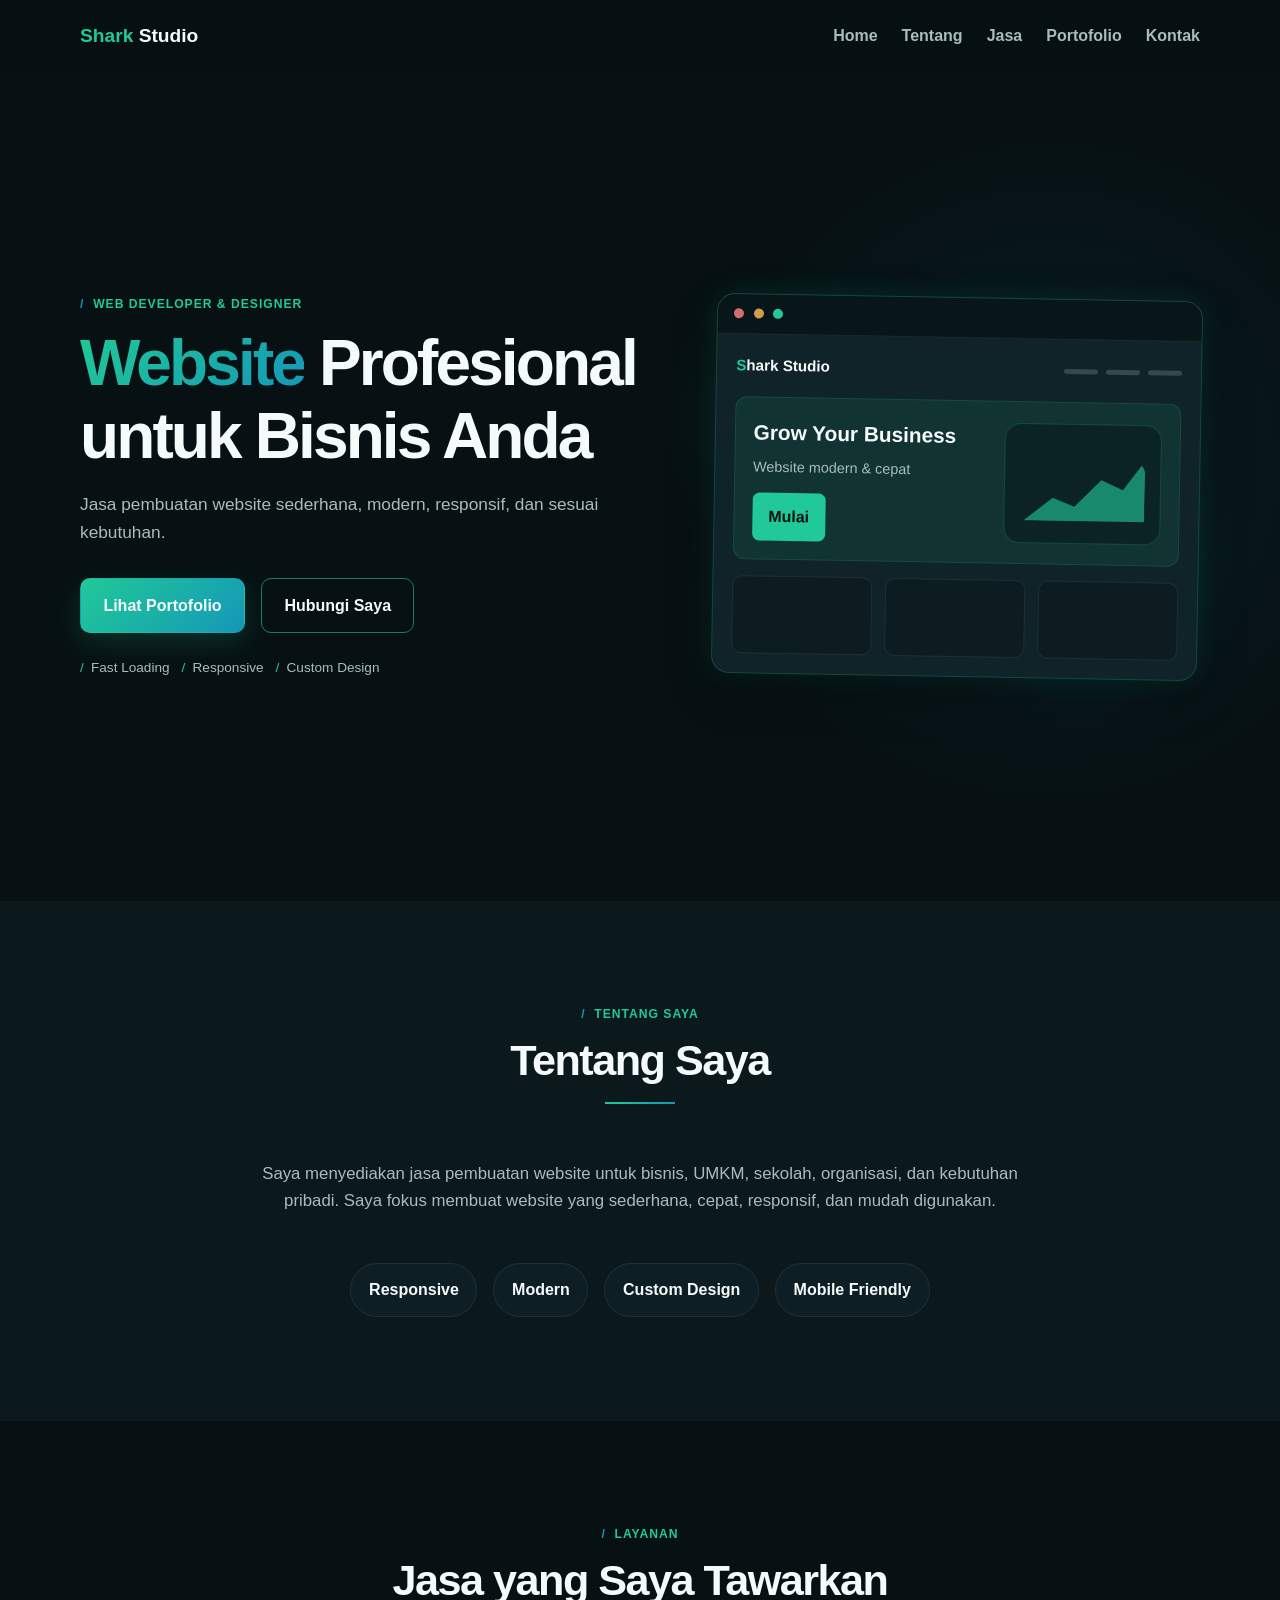
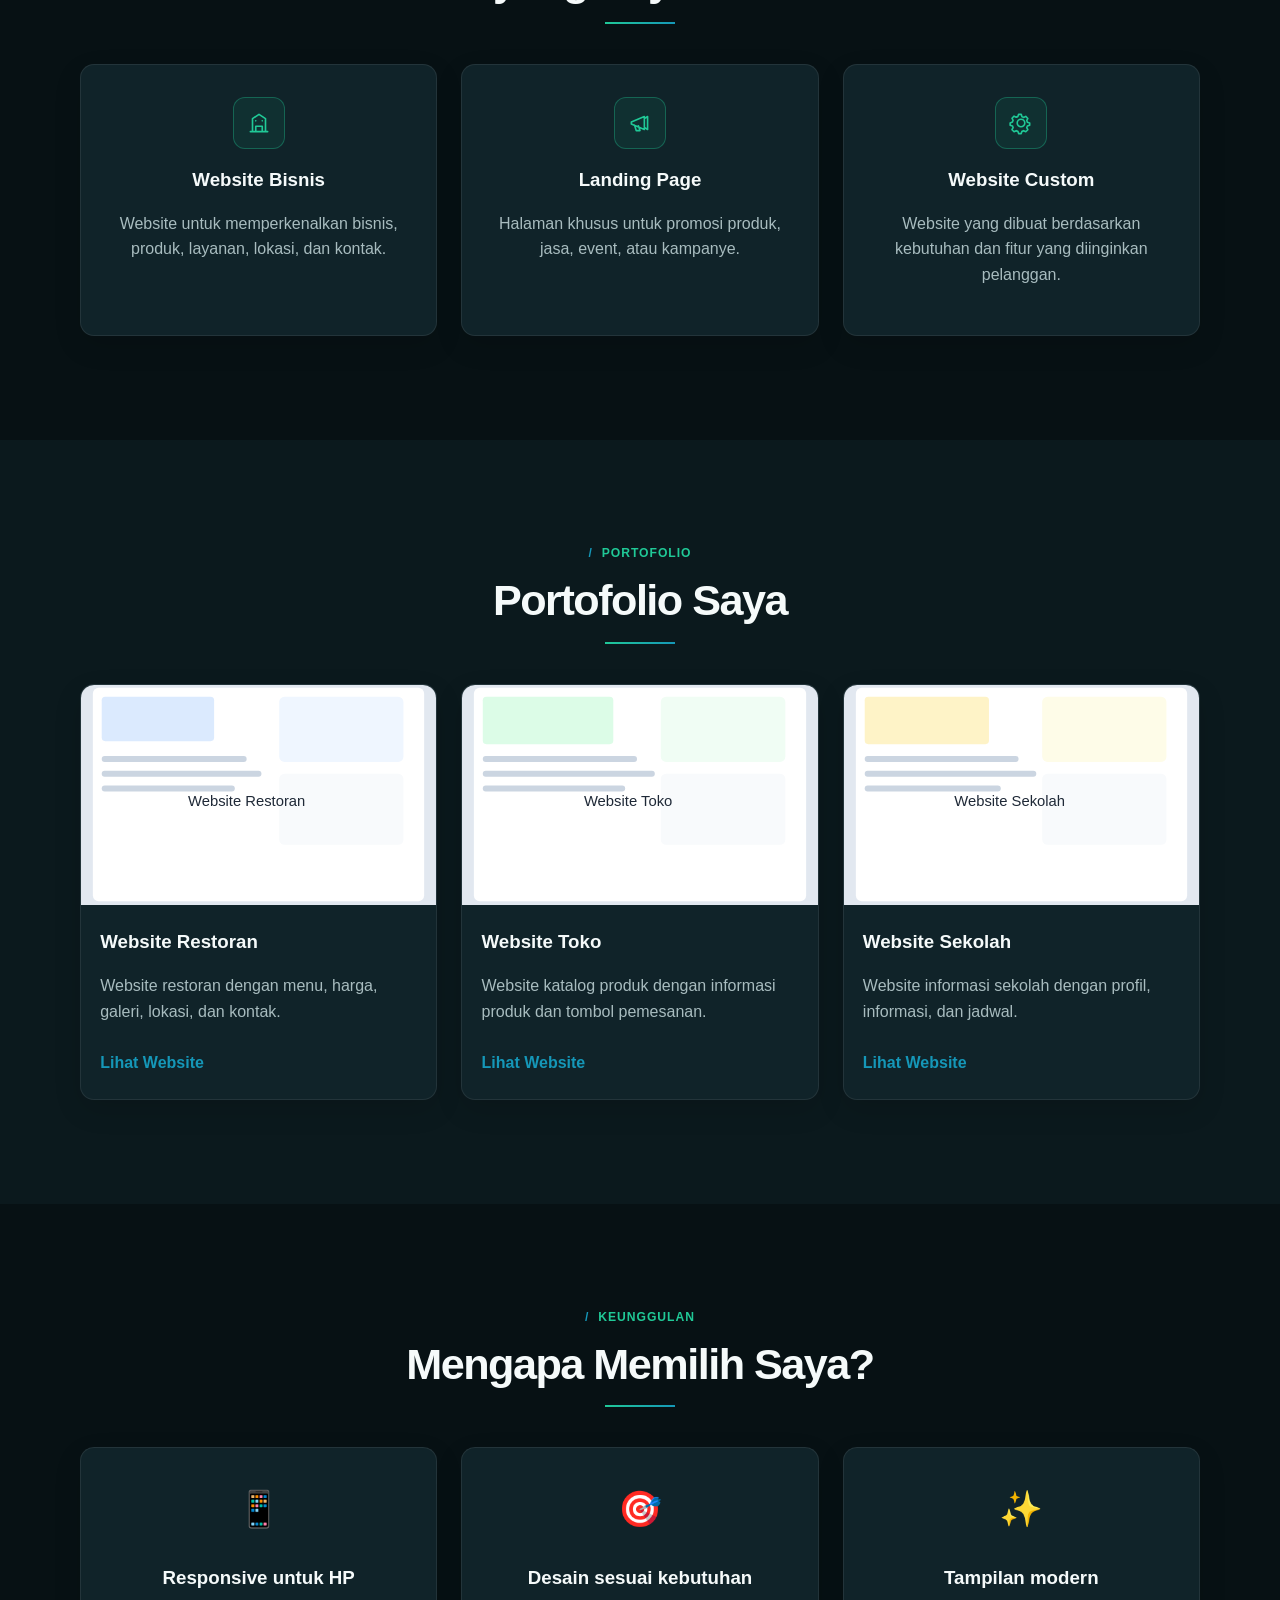
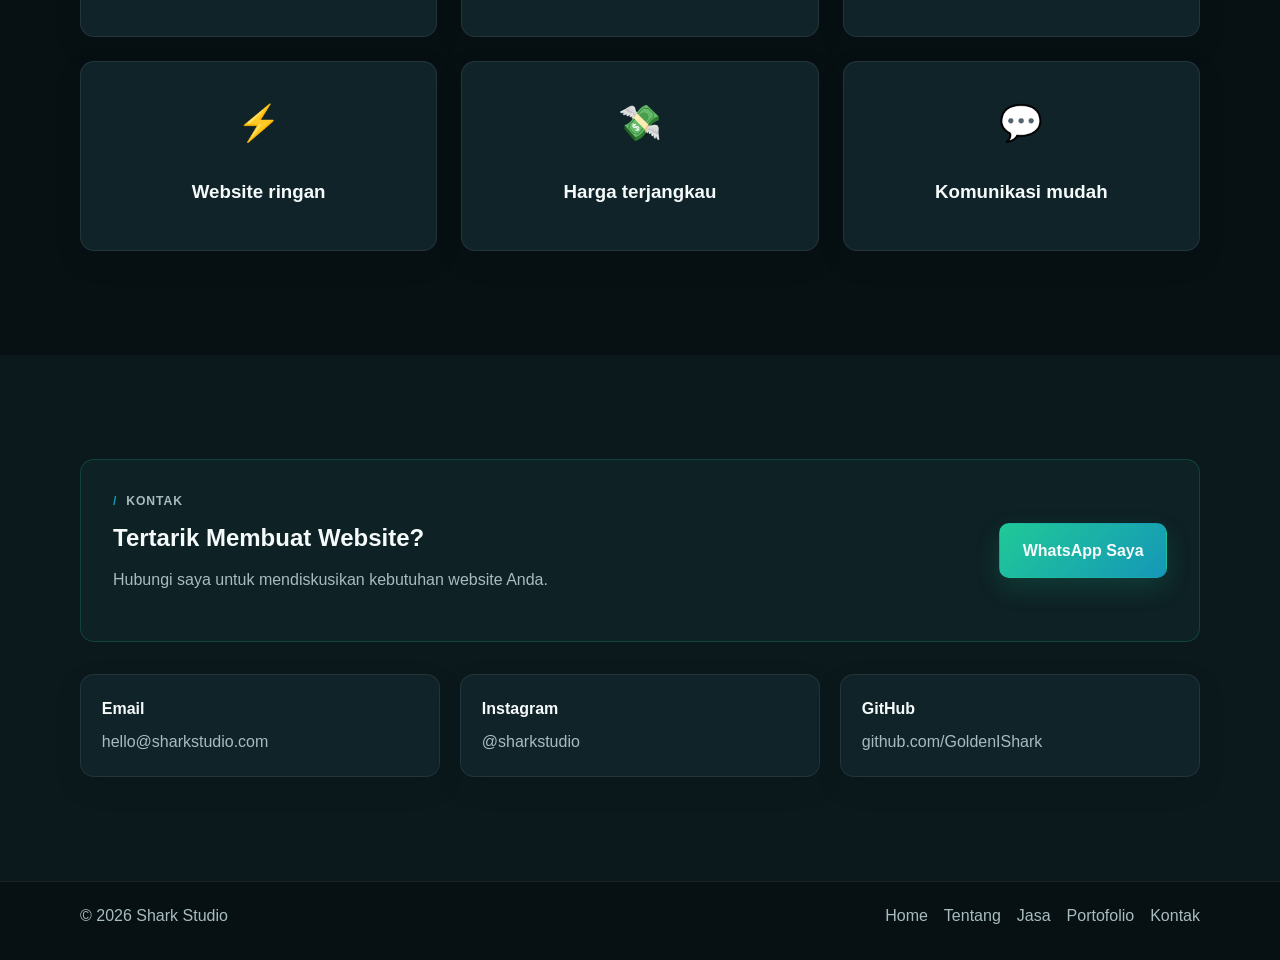
==== index.html @ 3aa35654 "001" ====
<!DOCTYPE html>
<html lang="id">
  <head>
    <meta charset="UTF-8" />
    <meta name="viewport" content="width=device-width, initial-scale=1.0" />
    <meta
      name="description"
      content="Shark Studio menyediakan jasa pembuatan website profesional untuk UMKM, bisnis, sekolah, organisasi, dan kebutuhan pribadi."
    />
    <title>Shark Studio</title>
    <link rel="stylesheet" href="style.css" />
  </head>
  <body>
    <header class="site-header">
      <div class="container header-inner">
        <a href="#home" class="logo"><span>Shark</span> Studio</a>

        <button class="menu-toggle" aria-label="Buka menu" aria-expanded="false">
          <span></span>
          <span></span>
          <span></span>
        </button>

        <nav class="main-nav" aria-label="Navigasi utama">
          <ul>
            <li><a href="#home">Home</a></li>
            <li><a href="#about">Tentang</a></li>
            <li><a href="#services">Jasa</a></li>
            <li><a href="#portfolio">Portofolio</a></li>
            <li><a href="#contact">Kontak</a></li>
          </ul>
        </nav>
      </div>
    </header>

    <main>
      <section id="home" class="hero section">
        <div class="container hero-grid">
          <div class="hero-copy reveal">
            <p class="eyebrow">Web Developer & Designer</p>
            <h1><span class="accent-text">Website</span> Profesional untuk Bisnis Anda</h1>
            <p class="lead">
              Jasa pembuatan website sederhana, modern, responsif, dan sesuai kebutuhan.
            </p>
            <div class="hero-actions">
              <a href="#portfolio" class="btn btn-primary">Lihat Portofolio</a>
              <a href="#contact" class="btn btn-secondary">Hubungi Saya</a>
            </div>
            <ul class="mini-list">
              <li>Fast Loading</li>
              <li>Responsive</li>
              <li>Custom Design</li>
            </ul>
          </div>

          <div class="hero-visual reveal" aria-label="Mockup website">
            <div class="browser-window">
              <div class="browser-bar">
                <span></span>
                <span></span>
                <span></span>
              </div>
              <div class="browser-content">
                <div class="mockup-header">
                  <div class="mockup-brand">Shark Studio</div>
                  <div class="mockup-nav">
                    <span></span>
                    <span></span>
                    <span></span>
                  </div>
                </div>
                <div class="mockup-hero">
                  <div>
                    <h3>Grow Your Business</h3>
                    <p>Website modern & cepat</p>
                    <button>Mulai</button>
                  </div>
                  <div class="mockup-chart"></div>
                </div>
                <div class="mockup-cards">
                  <div></div>
                  <div></div>
                  <div></div>
                </div>
              </div>
            </div>
          </div>
        </div>
      </section>

      <section id="about" class="section about">
        <div class="container">
          <div class="section-heading reveal">
            <p class="eyebrow">Tentang Saya</p>
            <h2>Tentang Saya</h2>
          </div>

          <div class="about-content">
            <div class="about-text reveal">
              <p>
                Saya menyediakan jasa pembuatan website untuk bisnis, UMKM, sekolah,
                organisasi, dan kebutuhan pribadi. Saya fokus membuat website yang sederhana,
                cepat, responsif, dan mudah digunakan.
              </p>
            </div>

            <div class="about-features reveal">
              <div class="feature-pill">Responsive</div>
              <div class="feature-pill">Modern</div>
              <div class="feature-pill">Custom Design</div>
              <div class="feature-pill">Mobile Friendly</div>
            </div>
          </div>
        </div>
      </section>

      <section id="services" class="section services">
        <div class="container">
          <div class="section-heading reveal">
            <p class="eyebrow">Layanan</p>
            <h2>Jasa yang Saya Tawarkan</h2>
          </div>

          <div class="card-grid">
            <article class="service-card reveal">
              <div class="icon" aria-hidden="true"><svg viewBox="0 0 24 24" role="img"><path d="M4 20h16M6 20V8l6-4 6 4v12M9 20v-5h6v5M9 10h.01M15 10h.01" /></svg></div>
              <h3>Website Bisnis</h3>
              <p>
                Website untuk memperkenalkan bisnis, produk, layanan, lokasi, dan kontak.
              </p>
            </article>

            <article class="service-card reveal">
              <div class="icon" aria-hidden="true"><svg viewBox="0 0 24 24" role="img"><path d="m4 13 12 5V6L4 11v2Zm12 3 3 2V6l-3 2M7 14l1.5 5H12l-1.5-4.38" /></svg></div>
              <h3>Landing Page</h3>
              <p>
                Halaman khusus untuk promosi produk, jasa, event, atau kampanye.
              </p>
            </article>

            <article class="service-card reveal">
              <div class="icon" aria-hidden="true"><svg viewBox="0 0 24 24" role="img"><path d="M12 8.5A3.5 3.5 0 1 0 12 15.5 3.5 3.5 0 0 0 12 8.5Zm8 3.5-2.1-.7a6.2 6.2 0 0 0-.6-1.5l1-2-1.9-1.9-2 1a6.2 6.2 0 0 0-1.5-.6L12.2 4h-2.4l-.7 2.1a6.2 6.2 0 0 0-1.5.6l-2-1-1.9 1.9 1 2a6.2 6.2 0 0 0-.6 1.5L2 12v2l2.1.7c.2.5.4 1 .6 1.5l-1 2 1.9 1.9 2-1c.5.3 1 .5 1.5.6l.7 2.1h2.4l.7-2.1c.5-.1 1-.3 1.5-.6l2 1 1.9-1.9-1-2c.3-.5.5-1 .6-1.5L20 14v-2Z" /></svg></div>
              <h3>Website Custom</h3>
              <p>
                Website yang dibuat berdasarkan kebutuhan dan fitur yang diinginkan pelanggan.
              </p>
            </article>
          </div>
        </div>
      </section>

      <section id="portfolio" class="section portfolio">
        <div class="container">
          <div class="section-heading reveal">
            <p class="eyebrow">Portofolio</p>
            <h2>Portofolio Saya</h2>
          </div>

          <div class="portfolio-grid">
            <article class="portfolio-card reveal">
              <div class="portfolio-image">
                <img
                  src="images/portfolio1.jpg"
                  alt="Website Restoran"
                  onerror="this.onerror=null;this.src='data:image/svg+xml;charset=UTF-8,%3Csvg xmlns=%22http://www.w3.org/2000/svg%22 width=%221200%22 height=%22800%22 viewBox=%220 0 1200 800%22%3E%3Crect width=%221200%22 height=%22800%22 fill=%22%23e2e8f0%22/%3E%3Crect x=%2240%22 y=%2240%22 width=%221120%22 height=%22720%22 rx=%2220%22 fill=%22%23ffffff%22/%3E%3Crect x=%2270%22 y=%2270%22 width=%22380%22 height=%22150%22 rx=%2212%22 fill=%22%23dbeafe%22/%3E%3Crect x=%2270%22 y=%22270%22 width=%22490%22 height=%2220%22 rx=%2210%22 fill=%22%23cbd5e1%22/%3E%3Crect x=%2270%22 y=%22320%22 width=%22540%22 height=%2220%22 rx=%2210%22 fill=%22%23cbd5e1%22/%3E%3Crect x=%2270%22 y=%22370%22 width=%22450%22 height=%2220%22 rx=%2210%22 fill=%22%23cbd5e1%22/%3E%3Crect x=%22670%22 y=%2270%22 width=%22420%22 height=%22220%22 rx=%2218%22 fill=%22%23eff6ff%22/%3E%3Crect x=%22670%22 y=%22330%22 width=%22420%22 height=%22240%22 rx=%2218%22 fill=%22%23f8fafc%22/%3E%3Ctext x=%22560%22 y=%22440%22 text-anchor=%22middle%22 font-size=%2250%22 font-family=%22Arial, sans-serif%22 fill=%22%231f2937%22%3EWebsite Restoran%3C/text%3E%3C/svg%3E';"
                />
              </div>
              <div class="portfolio-body">
                <h3>Website Restoran</h3>
                <p>Website restoran dengan menu, harga, galeri, lokasi, dan kontak.</p>
                <a href="#" class="text-link">Lihat Website</a>
              </div>
            </article>

            <article class="portfolio-card reveal">
              <div class="portfolio-image">
                <img
                  src="images/portfolio2.jpg"
                  alt="Website Toko"
                  onerror="this.onerror=null;this.src='data:image/svg+xml;charset=UTF-8,%3Csvg xmlns=%22http://www.w3.org/2000/svg%22 width=%221200%22 height=%22800%22 viewBox=%220 0 1200 800%22%3E%3Crect width=%221200%22 height=%22800%22 fill=%22%23e2e8f0%22/%3E%3Crect x=%2240%22 y=%2240%22 width=%221120%22 height=%22720%22 rx=%2220%22 fill=%22%23ffffff%22/%3E%3Crect x=%2270%22 y=%2270%22 width=%22440%22 height=%22160%22 rx=%2212%22 fill=%22%23dcfce7%22/%3E%3Crect x=%2270%22 y=%22270%22 width=%22520%22 height=%2220%22 rx=%2210%22 fill=%22%23cbd5e1%22/%3E%3Crect x=%2270%22 y=%22320%22 width=%22580%22 height=%2220%22 rx=%2210%22 fill=%22%23cbd5e1%22/%3E%3Crect x=%2270%22 y=%22370%22 width=%22480%22 height=%2220%22 rx=%2210%22 fill=%22%23cbd5e1%22/%3E%3Crect x=%22670%22 y=%2270%22 width=%22420%22 height=%22220%22 rx=%2218%22 fill=%22%23f0fdf4%22/%3E%3Crect x=%22670%22 y=%22330%22 width=%22420%22 height=%22240%22 rx=%2218%22 fill=%22%23f8fafc%22/%3E%3Ctext x=%22560%22 y=%22440%22 text-anchor=%22middle%22 font-size=%2250%22 font-family=%22Arial, sans-serif%22 fill=%22%231f2937%22%3EWebsite Toko%3C/text%3E%3C/svg%3E';"
                />
              </div>
              <div class="portfolio-body">
                <h3>Website Toko</h3>
                <p>Website katalog produk dengan informasi produk dan tombol pemesanan.</p>
                <a href="#" class="text-link">Lihat Website</a>
              </div>
            </article>

            <article class="portfolio-card reveal">
              <div class="portfolio-image">
                <img
                  src="images/portfolio3.jpg"
                  alt="Website Sekolah"
                  onerror="this.onerror=null;this.src='data:image/svg+xml;charset=UTF-8,%3Csvg xmlns=%22http://www.w3.org/2000/svg%22 width=%221200%22 height=%22800%22 viewBox=%220 0 1200 800%22%3E%3Crect width=%221200%22 height=%22800%22 fill=%22%23e2e8f0%22/%3E%3Crect x=%2240%22 y=%2240%22 width=%221120%22 height=%22720%22 rx=%2220%22 fill=%22%23ffffff%22/%3E%3Crect x=%2270%22 y=%2270%22 width=%22420%22 height=%22160%22 rx=%2212%22 fill=%22%23fef3c7%22/%3E%3Crect x=%2270%22 y=%22270%22 width=%22520%22 height=%2220%22 rx=%2210%22 fill=%22%23cbd5e1%22/%3E%3Crect x=%2270%22 y=%22320%22 width=%22580%22 height=%2220%22 rx=%2210%22 fill=%22%23cbd5e1%22/%3E%3Crect x=%2270%22 y=%22370%22 width=%22460%22 height=%2220%22 rx=%2210%22 fill=%22%23cbd5e1%22/%3E%3Crect x=%22670%22 y=%2270%22 width=%22420%22 height=%22220%22 rx=%2218%22 fill=%22%23fefce8%22/%3E%3Crect x=%22670%22 y=%22330%22 width=%22420%22 height=%22240%22 rx=%2218%22 fill=%22%23f8fafc%22/%3E%3Ctext x=%22560%22 y=%22440%22 text-anchor=%22middle%22 font-size=%2250%22 font-family=%22Arial, sans-serif%22 fill=%22%231f2937%22%3EWebsite Sekolah%3C/text%3E%3C/svg%3E';"
                />
              </div>
              <div class="portfolio-body">
                <h3>Website Sekolah</h3>
                <p>Website informasi sekolah dengan profil, informasi, dan jadwal.</p>
                <a href="#" class="text-link">Lihat Website</a>
              </div>
            </article>
          </div>
        </div>
      </section>

      <section class="section features">
        <div class="container">
          <div class="section-heading reveal">
            <p class="eyebrow">Keunggulan</p>
            <h2>Mengapa Memilih Saya?</h2>
          </div>

          <div class="feature-grid">
            <div class="feature-item reveal"><span>📱</span><h3>Responsive untuk HP</h3></div>
            <div class="feature-item reveal"><span>🎯</span><h3>Desain sesuai kebutuhan</h3></div>
            <div class="feature-item reveal"><span>✨</span><h3>Tampilan modern</h3></div>
            <div class="feature-item reveal"><span>⚡</span><h3>Website ringan</h3></div>
            <div class="feature-item reveal"><span>💸</span><h3>Harga terjangkau</h3></div>
            <div class="feature-item reveal"><span>💬</span><h3>Komunikasi mudah</h3></div>
          </div>
        </div>
      </section>

      <section id="contact" class="section contact">
        <div class="container contact-box reveal">
          <div>
            <p class="eyebrow">Kontak</p>
            <h2>Tertarik Membuat Website?</h2>
            <p>Hubungi saya untuk mendiskusikan kebutuhan website Anda.</p>
          </div>
          <a href="https://wa.me/628xxxxxxxxxx" class="btn btn-primary" target="_blank" rel="noreferrer">WhatsApp Saya</a>
        </div>

        <div class="container contact-info reveal">
          <div class="info-item">
            <strong>Email</strong>
            <a href="mailto:hello@sharkstudio.com">hello@sharkstudio.com</a>
          </div>
          <div class="info-item">
            <strong>Instagram</strong>
            <a href="#">@sharkstudio</a>
          </div>
          <div class="info-item">
            <strong>GitHub</strong>
            <a href="https://github.com/GoldenIShark" target="_blank" rel="noreferrer">github.com/GoldenIShark</a>
          </div>
        </div>
      </section>
    </main>

    <footer class="site-footer">
      <div class="container footer-inner">
        <p>© 2026 Shark Studio</p>
        <nav class="footer-nav" aria-label="Navigasi footer">
          <a href="#home">Home</a>
          <a href="#about">Tentang</a>
          <a href="#services">Jasa</a>
          <a href="#portfolio">Portofolio</a>
          <a href="#contact">Kontak</a>
        </nav>
      </div>
    </footer>

    <button class="scroll-top" aria-label="Kembali ke atas">↑</button>

    <script src="script.js"></script>
  </body>
</html>
---- style.css ----
:root {
  --bg-primary: #071114;
  --bg-secondary: #0b191d;
  --bg-card: #102329;
  --green: #20c997;
  --green-dark: #14966f;
  --sea-blue: #1597b8;
  --sea-blue-dark: #0d6078;
  --white: #f5fafa;
  --text-primary: #f5fafa;
  --text-secondary: #a8bcbf;
  --border: rgba(255, 255, 255, 0.08);
  --gradient-accent: linear-gradient(135deg, #20c997, #1597b8);
  --shadow: 0 18px 50px rgba(0, 0, 0, 0.24);
  --glow: 0 0 28px rgba(32, 201, 151, 0.12);
  --radius: 14px;
}

* { box-sizing: border-box; }

html { scroll-behavior: smooth; }

body {
  margin: 0;
  overflow-x: hidden;
  font-family: "Trebuchet MS", Arial, sans-serif;
  background: var(--bg-primary);
  color: var(--text-primary);
  line-height: 1.6;
}

img { max-width: 100%; display: block; }
a { color: inherit; text-decoration: none; }
button, input, textarea, select { font: inherit; }
button:focus-visible, a:focus-visible { outline: 2px solid var(--green); outline-offset: 4px; }

.container { width: min(1120px, calc(100% - 2rem)); margin: 0 auto; }
.section { padding: 6.5rem 0; }

.site-header {
  position: sticky;
  top: 0;
  z-index: 1000;
  background: rgba(7, 17, 20, 0.72);
  backdrop-filter: blur(14px);
  border-bottom: 1px solid transparent;
  transition: background 0.25s ease, border-color 0.25s ease;
}

.site-header.scrolled { background: rgba(7, 17, 20, 0.94); border-color: var(--border); box-shadow: 0 8px 26px rgba(0, 0, 0, 0.14); }
.header-inner { display: flex; align-items: center; justify-content: space-between; min-height: 72px; }
.logo { color: var(--white); font-size: 1.2rem; font-weight: 700; }
.logo span { color: var(--green); }

.main-nav ul { display: flex; align-items: center; gap: 1.5rem; list-style: none; margin: 0; padding: 0; }
.main-nav a { color: var(--text-secondary); font-weight: 600; transition: color 0.25s ease; }
.main-nav a:hover, .main-nav a:focus-visible { color: var(--green); }

.menu-toggle {
  display: none;
  width: 46px;
  height: 46px;
  border: 1px solid var(--border);
  background: var(--bg-card);
  border-radius: 12px;
  align-items: center;
  justify-content: center;
  flex-direction: column;
  gap: 5px;
  cursor: pointer;
}

.menu-toggle span { width: 22px; height: 2px; background: var(--green); border-radius: 999px; display: block; }

.hero {
  min-height: calc(100vh - 72px);
  display: flex;
  align-items: center;
  background: radial-gradient(circle at 82% 48%, rgba(21, 151, 184, 0.08), transparent 30%), var(--bg-primary);
}

.hero-grid { display: grid; gap: 2.5rem; align-items: center; }
.hero-copy { max-width: 600px; }
.eyebrow { margin: 0 0 0.75rem; color: var(--green); font-weight: 700; text-transform: uppercase; letter-spacing: 0.08em; font-size: 0.76rem; }
.eyebrow::before { content: "/"; margin-right: 0.55rem; color: var(--sea-blue); }

.hero-copy h1, .section-heading h2, .contact-box h2 { margin: 0 0 1rem; color: var(--white); line-height: 1.15; }
.hero-copy h1 { font-size: clamp(2.2rem, 5vw, 4rem); letter-spacing: -0.045em; }
.accent-text { background: var(--gradient-accent); -webkit-background-clip: text; background-clip: text; color: transparent; }
.lead { font-size: 1.08rem; color: var(--text-secondary); margin-bottom: 2rem; }
.hero-actions { display: flex; flex-wrap: wrap; gap: 1rem; margin-bottom: 1.5rem; }

.btn {
  display: inline-flex;
  align-items: center;
  justify-content: center;
  min-height: 48px;
  padding: 0.85rem 1.4rem;
  border: 1px solid transparent;
  border-radius: 10px;
  font-weight: 700;
  transition: transform 0.25s ease, box-shadow 0.25s ease, background 0.25s ease, border-color 0.25s ease;
}

.btn:hover, .btn:focus-visible { transform: translateY(-2px); }
.btn-primary { background: var(--gradient-accent); color: var(--white); box-shadow: 0 10px 26px rgba(32, 201, 151, 0.16); }
.btn-primary:hover, .btn-primary:focus-visible { background: linear-gradient(135deg, #14966f, #0d6078); box-shadow: 0 14px 32px rgba(21, 151, 184, 0.22); }
.btn-secondary { border-color: rgba(32, 201, 151, 0.6); background: transparent; color: var(--white); }
.btn-secondary:hover, .btn-secondary:focus-visible { border-color: var(--green); background: rgba(32, 201, 151, 0.08); }

.mini-list { display: flex; flex-wrap: wrap; gap: 0.75rem; list-style: none; padding: 0; margin: 0; color: var(--text-secondary); font-size: 0.85rem; }
.mini-list li::before { content: "/"; margin-right: 0.45rem; color: var(--green); }

.hero-visual { position: relative; display: flex; justify-content: center; }
.hero-visual::before, .hero-visual::after { content: ""; position: absolute; border-radius: 50%; filter: blur(38px); opacity: 0.18; pointer-events: none; }
.hero-visual::before { width: 180px; height: 180px; background: var(--green); top: 8%; left: 4%; }
.hero-visual::after { width: 190px; height: 190px; background: var(--sea-blue); right: 4%; bottom: 2%; }

.browser-window { position: relative; z-index: 1; width: min(100%, 520px); background: var(--bg-card); border: 1px solid rgba(32, 201, 151, 0.22); border-radius: 18px; box-shadow: var(--shadow), var(--glow); overflow: hidden; transform: rotate(1deg); }
.browser-bar { background: rgba(7, 17, 20, 0.72); padding: 0.9rem 1rem; display: flex; gap: 0.6rem; border-bottom: 1px solid var(--border); }
.browser-bar span { width: 10px; height: 10px; border-radius: 50%; display: inline-block; }
.browser-bar span:nth-child(1) { background: #d36c71; }
.browser-bar span:nth-child(2) { background: #d19d4c; }
.browser-bar span:nth-child(3) { background: var(--green); }
.browser-content { padding: 1.2rem; }
.mockup-header { display: flex; align-items: center; justify-content: space-between; margin-bottom: 1.2rem; }
.mockup-brand { color: var(--white); font-size: 0.95rem; font-weight: 700; }
.mockup-brand::first-letter { color: var(--green); }
.mockup-nav { display: flex; gap: 0.5rem; }
.mockup-nav span { width: 34px; height: 5px; background: rgba(168, 188, 191, 0.24); border-radius: 999px; display: block; }
.mockup-hero { display: grid; grid-template-columns: 1.2fr 0.8fr; gap: 1rem; background: rgba(32, 201, 151, 0.1); border: 1px solid rgba(32, 201, 151, 0.16); border-radius: 12px; padding: 1.1rem; align-items: center; }
.mockup-hero h3 { margin: 0 0 0.4rem; font-size: 1.3rem; color: var(--white); }
.mockup-hero p { margin: 0 0 0.9rem; color: var(--text-secondary); font-size: 0.9rem; }
.mockup-hero button { border: 0; background: var(--green); color: var(--bg-primary); border-radius: 7px; padding: 0.7rem 1rem; font-weight: 700; }
.mockup-chart { height: 120px; border-radius: 16px; border: 1px solid rgba(32, 201, 151, 0.22); background: rgba(7, 17, 20, 0.45); position: relative; overflow: hidden; }
.mockup-chart::before { content: ""; position: absolute; inset: auto 10% 18% 12%; height: 52%; border-radius: 14px 14px 0 0; background: rgba(32, 201, 151, 0.62); clip-path: polygon(0% 100%, 24% 62%, 42% 76%, 64% 32%, 82% 48%, 100% 0%, 100% 100%); }
.mockup-cards { display: grid; grid-template-columns: repeat(3, 1fr); gap: 0.8rem; margin-top: 1rem; }
.mockup-cards div { height: 78px; border-radius: 10px; background: rgba(7, 17, 20, 0.36); border: 1px solid var(--border); }

.about, .portfolio, .contact { background: var(--bg-secondary); }
.section-heading { text-align: center; margin-bottom: 2.5rem; }
.section-heading h2 { font-size: clamp(2rem, 4vw, 2.7rem); letter-spacing: -0.035em; }
.section-heading h2::after { content: ""; display: block; width: 70px; height: 2px; margin: 1rem auto 0; background: var(--gradient-accent); }
.about-content { display: grid; gap: 2rem; }
.about-text { max-width: 780px; margin: 0 auto; text-align: center; font-size: 1.05rem; color: var(--text-secondary); }
.about-features { display: flex; flex-wrap: wrap; justify-content: center; gap: 1rem; }
.feature-pill { background: rgba(16, 35, 41, 0.62); color: var(--text-primary); border: 1px solid var(--border); border-radius: 999px; padding: 0.8rem 1.1rem; font-weight: 700; transition: border-color 0.25s ease, color 0.25s ease; }
.feature-pill:hover { border-color: rgba(21, 151, 184, 0.6); color: var(--green); }

.card-grid, .portfolio-grid, .feature-grid { display: grid; gap: 1.5rem; }
.card-grid, .portfolio-grid { grid-template-columns: repeat(3, minmax(0, 1fr)); }
.service-card, .portfolio-card, .feature-item, .info-item { background: var(--bg-card); border: 1px solid var(--border); border-radius: var(--radius); box-shadow: 0 10px 28px rgba(0, 0, 0, 0.12); transition: transform 0.25s ease, border-color 0.25s ease, box-shadow 0.25s ease; }
.service-card:hover, .portfolio-card:hover, .feature-item:hover, .info-item:hover { transform: translateY(-4px); border-color: rgba(32, 201, 151, 0.38); box-shadow: var(--shadow), var(--glow); }
.service-card { padding: 2rem 1.5rem; text-align: center; }
.icon { width: 52px; height: 52px; margin: 0 auto 1rem; display: grid; place-items: center; border: 1px solid rgba(32, 201, 151, 0.34); border-radius: 12px; background: rgba(32, 201, 151, 0.08); color: var(--green); }
.icon svg { width: 26px; height: 26px; fill: none; stroke: currentColor; stroke-linecap: round; stroke-linejoin: round; stroke-width: 1.5; }
.service-card h3, .portfolio-card h3, .feature-item h3 { margin: 0 0 0.7rem; color: var(--white); }
.service-card p, .portfolio-card p, .contact-box p, .contact-info a { color: var(--text-secondary); }

.portfolio-card { overflow: hidden; }
.portfolio-image { position: relative; height: 220px; overflow: hidden; background: var(--bg-card); }
.portfolio-image::after { content: ""; position: absolute; inset: 0; background: linear-gradient(135deg, rgba(32, 201, 151, 0.18), rgba(21, 151, 184, 0.2)); opacity: 0; transition: opacity 0.25s ease; }
.portfolio-card:hover .portfolio-image::after { opacity: 1; }
.portfolio-image img { width: 100%; height: 100%; object-fit: cover; }
.portfolio-body { padding: 1.4rem 1.2rem 1.5rem; }
.text-link { display: inline-block; margin-top: 0.6rem; color: var(--sea-blue); font-weight: 700; transition: color 0.25s ease; }
.text-link:hover, .text-link:focus-visible { color: var(--green); }

.features { background: var(--bg-primary); }
.feature-grid { grid-template-columns: repeat(3, minmax(0, 1fr)); }
.feature-item { display: grid; place-items: center; min-height: 190px; padding: 1.5rem; text-align: center; background: var(--bg-card); border-color: var(--border); box-shadow: 0 10px 28px rgba(0, 0, 0, 0.12); }
.feature-item h3 { color: var(--white); }
.feature-item span { color: var(--green); font-size: 2.2rem; margin-bottom: 0.5rem; }

.contact-box { display: flex; flex-wrap: wrap; align-items: center; justify-content: space-between; gap: 1.5rem; background: rgba(16, 35, 41, 0.8); border: 1px solid rgba(32, 201, 151, 0.2); border-radius: var(--radius); padding: 2rem; margin-bottom: 2rem; }
.contact-info { display: grid; grid-template-columns: repeat(3, minmax(0, 1fr)); gap: 1.25rem; }
.info-item { padding: 1.3rem; }
.info-item strong { display: block; margin-bottom: 0.5rem; color: var(--white); }
.info-item a:hover { color: var(--green); }

.site-footer { padding: 1.3rem 0 2rem; border-top: 1px solid var(--border); background: var(--bg-primary); }
.footer-inner { display: flex; align-items: center; justify-content: space-between; gap: 1rem; flex-wrap: wrap; }
.footer-inner p { margin: 0; color: var(--text-secondary); }
.footer-nav { display: flex; flex-wrap: wrap; gap: 1rem; color: var(--text-secondary); }
.footer-nav a:hover { color: var(--green); }

.scroll-top { position: fixed; right: 1.25rem; bottom: 1.25rem; width: 48px; height: 48px; border: 1px solid rgba(32, 201, 151, 0.45); border-radius: 50%; background: var(--bg-card); color: var(--green); font-size: 1.2rem; box-shadow: var(--glow); cursor: pointer; opacity: 0; visibility: hidden; transform: translateY(18px); transition: opacity 0.25s ease, transform 0.25s ease, visibility 0.25s ease; }
.scroll-top.visible { opacity: 1; visibility: visible; transform: translateY(0); }
.reveal { opacity: 0; transform: translateY(24px); transition: opacity 0.6s ease, transform 0.6s ease; }
.reveal.visible { opacity: 1; transform: translateY(0); }

@media (max-width: 767px) {
  .menu-toggle { display: flex; }
  .main-nav { position: absolute; top: 72px; left: 0; width: 100%; background: rgba(7, 17, 20, 0.98); border-bottom: 1px solid var(--border); padding: 0 1rem 1rem; opacity: 0; visibility: hidden; transform: translateY(-12px); transition: opacity 0.25s ease, transform 0.25s ease, visibility 0.25s ease; }
  .main-nav.open { opacity: 1; visibility: visible; transform: translateY(0); }
  .main-nav ul { display: block; padding-top: 0.8rem; }
  .main-nav li + li { margin-top: 0.75rem; }
  .main-nav a { display: block; padding: 0.65rem 0; }
  .hero, .section { padding-top: 4rem; padding-bottom: 4rem; }
  .hero { min-height: auto; }
  .hero-grid, .card-grid, .portfolio-grid, .feature-grid, .contact-info { grid-template-columns: 1fr; }
  .hero-copy { max-width: 100%; }
  .hero-copy h1 { font-size: 2.2rem; }
  .hero-actions { flex-direction: column; align-items: stretch; }
  .btn { width: 100%; }
  .contact-box { padding: 1.5rem; }
  .footer-inner { flex-direction: column; align-items: flex-start; }
}

@media (min-width: 768px) and (max-width: 1023px) {
  .card-grid, .portfolio-grid, .feature-grid { grid-template-columns: repeat(2, minmax(0, 1fr)); }
}

@media (min-width: 768px) { .hero-grid { grid-template-columns: 1.1fr 0.9fr; } }

@media (prefers-reduced-motion: reduce) {
  html { scroll-behavior: auto; }
  *, *::before, *::after { transition-duration: 0.01ms !important; animation-duration: 0.01ms !important; }
}

/* Keep all feature cards within the dark visual system. */
.features .feature-item {
  position: relative;
  overflow: hidden;
  background: var(--bg-card);
  border-color: var(--border);
  box-shadow: 0 10px 28px rgba(0, 0, 0, 0.12);
}
.features .feature-item::before {
  content: "";
  position: absolute;
  inset: 0 0 auto;
  height: 3px;
}
.features .feature-item h3 { color: var(--white); }
.features .feature-item span { color: var(--green); filter: none; }
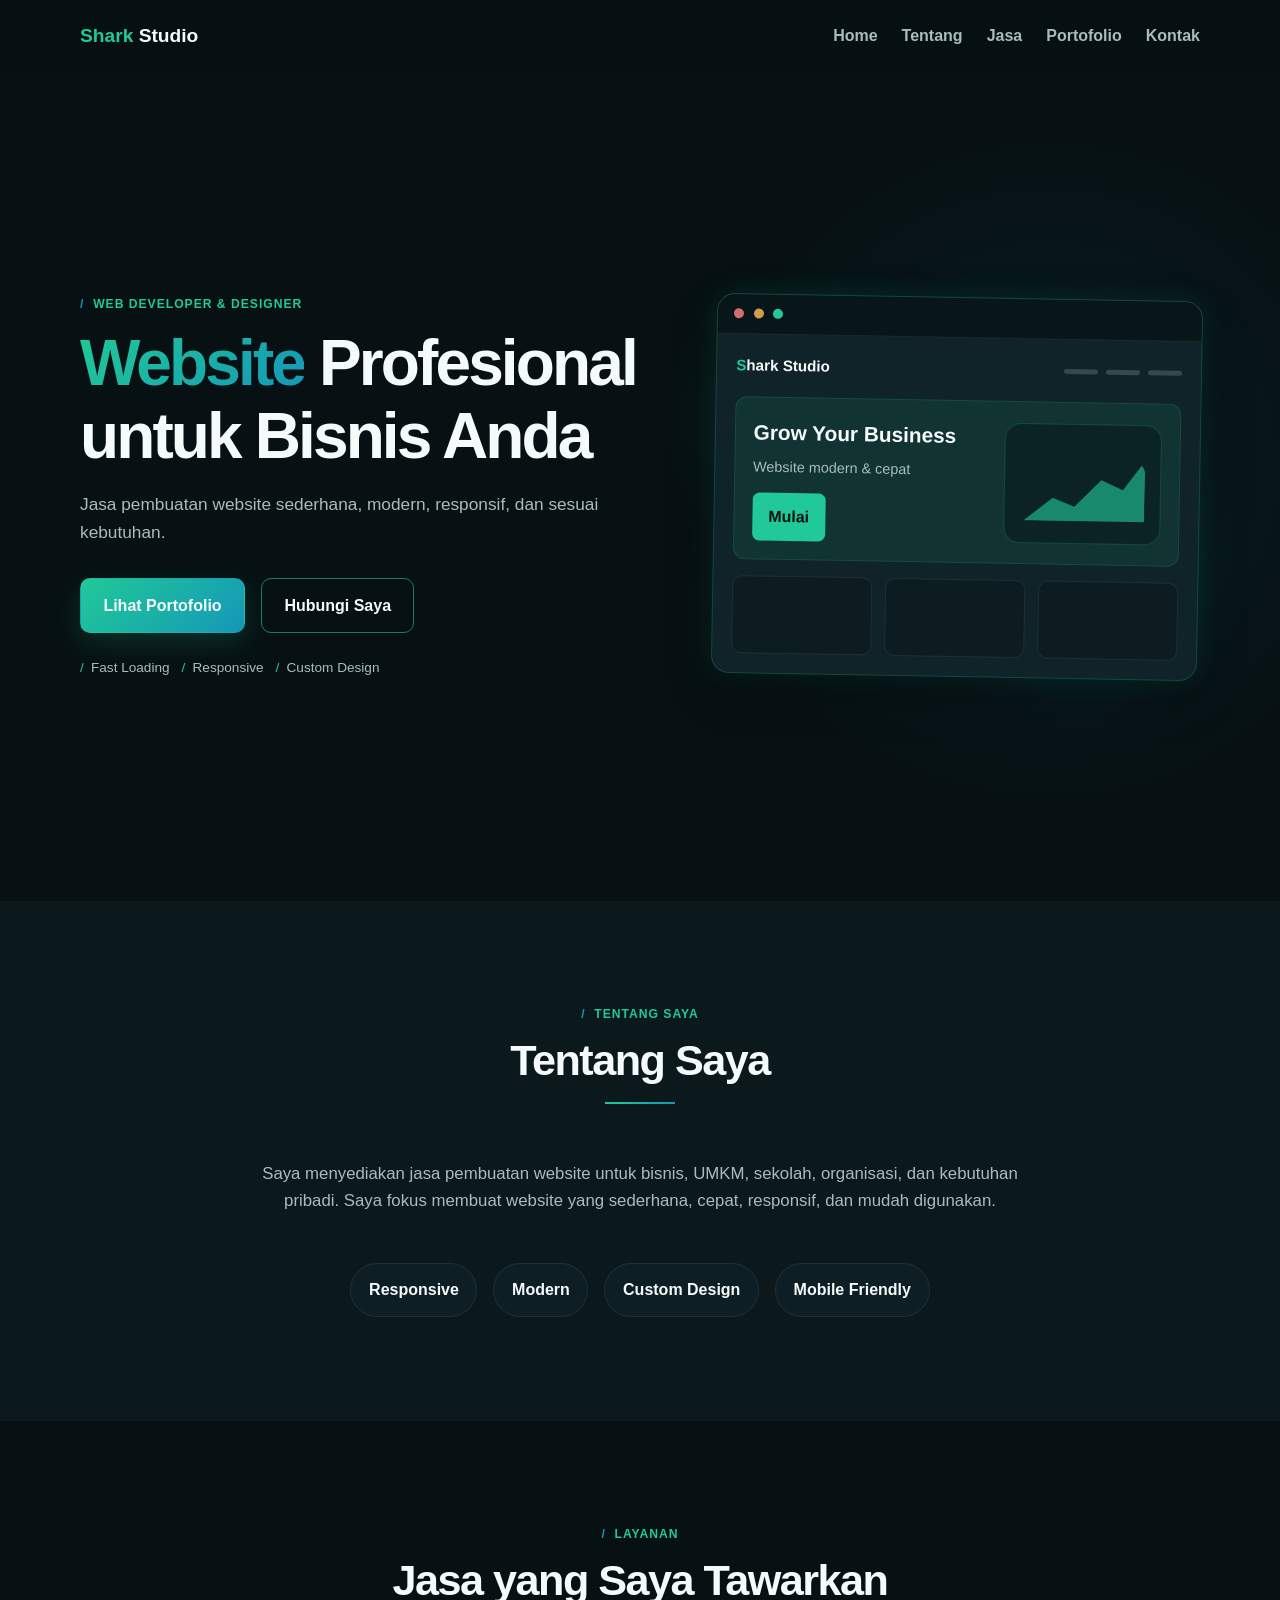
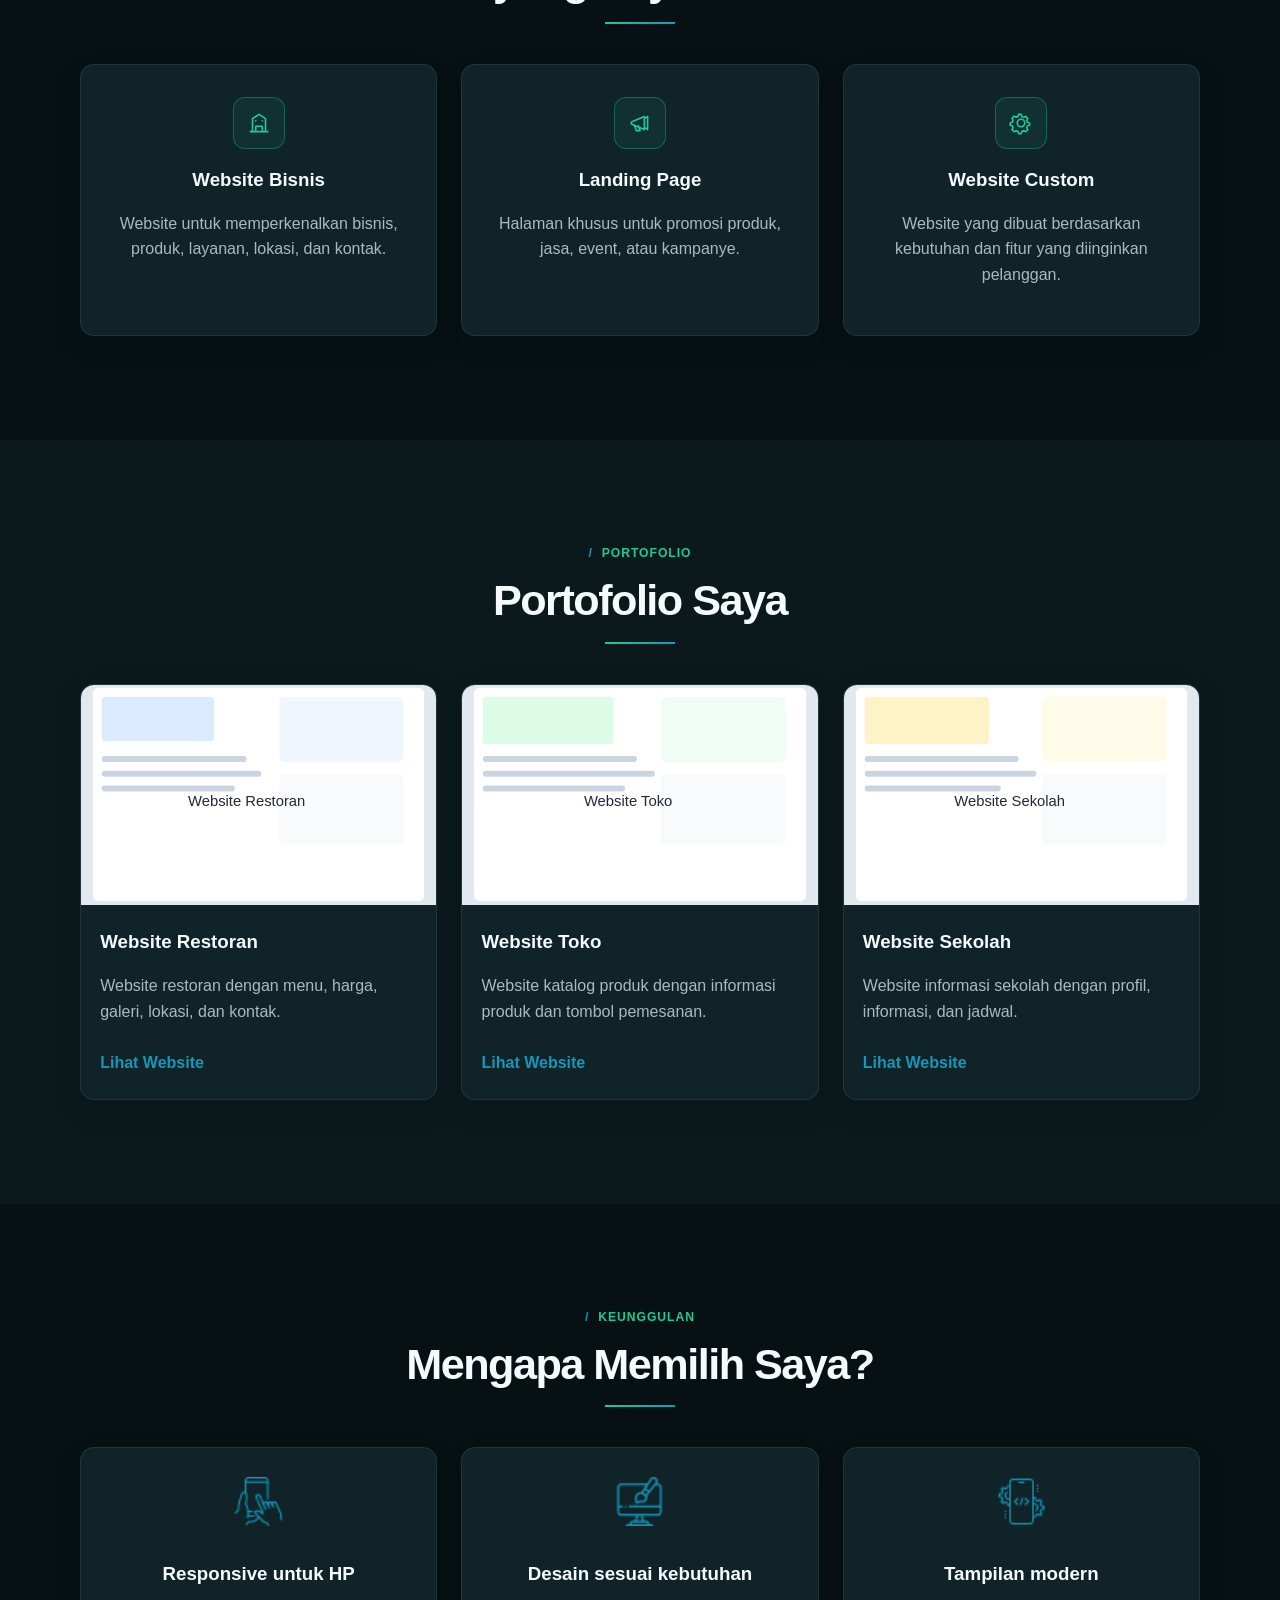
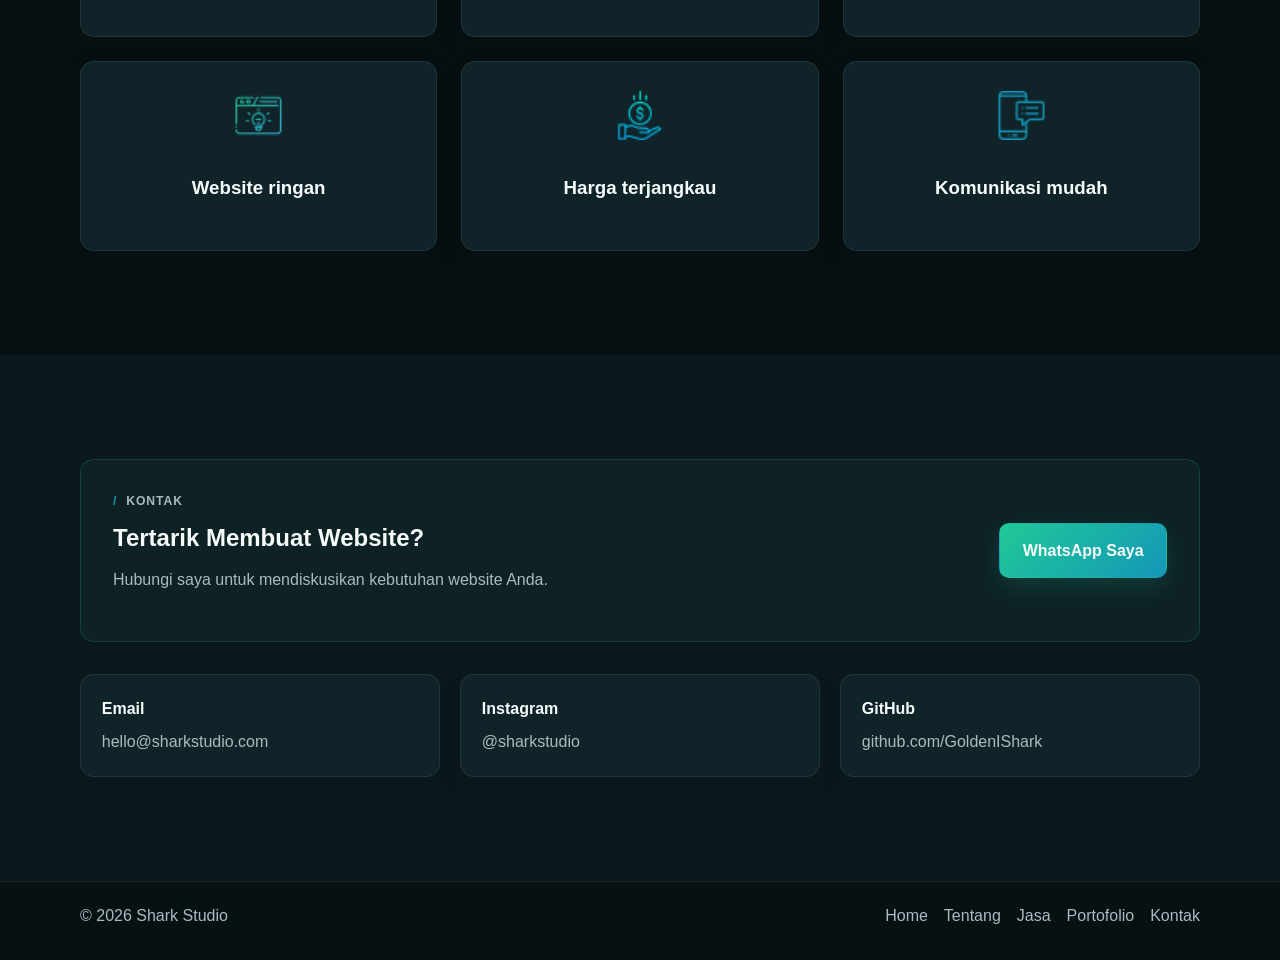
==== commit 72a68a8a: "003" ====
--- a/index.html
+++ b/index.html
@@ -213,12 +213,12 @@
           </div>
 
           <div class="feature-grid">
-            <div class="feature-item reveal"><span>📱</span><h3>Responsive untuk HP</h3></div>
-            <div class="feature-item reveal"><span>🎯</span><h3>Desain sesuai kebutuhan</h3></div>
-            <div class="feature-item reveal"><span>✨</span><h3>Tampilan modern</h3></div>
-            <div class="feature-item reveal"><span>⚡</span><h3>Website ringan</h3></div>
-            <div class="feature-item reveal"><span>💸</span><h3>Harga terjangkau</h3></div>
-            <div class="feature-item reveal"><span>💬</span><h3>Komunikasi mudah</h3></div>
+            <div class="feature-item reveal"><span><img class="feature-icon" src="assets/icon/touch.png" alt="Responsive untuk HP" /></span><h3>Responsive untuk HP</h3></div>
+            <div class="feature-item reveal"><span><img class="feature-icon" src="assets/icon/web-design.png" alt="Desain sesuai kebutuhan" /></span><h3>Desain sesuai kebutuhan</h3></div>
+            <div class="feature-item reveal"><span><img class="feature-icon" src="assets/icon/mobile-development.png" alt="Tampilan modern" /></span><h3>Tampilan modern</h3></div>
+            <div class="feature-item reveal"><span><img class="feature-icon" src="assets/icon/idea.png" alt="Website ringan" /></span><h3>Website ringan</h3></div>
+            <div class="feature-item reveal"><span><img class="feature-icon" src="assets/icon/save-money.png" alt="Harga terjangkau" /></span><h3>Harga terjangkau</h3></div>
+            <div class="feature-item reveal"><span><img class="feature-icon" src="assets/icon/sms.png" alt="Komunikasi mudah" /></span><h3>Komunikasi mudah</h3></div>
           </div>
         </div>
       </section>
--- a/style.css
+++ b/style.css
@@ -234,3 +234,4 @@
 }
 .features .feature-item h3 { color: var(--white); }
 .features .feature-item span { color: var(--green); filter: none; }
+.feature-icon { scale: 1.4; width: 2.2rem; height: 2.2rem; margin-bottom: 0.5rem; object-fit: contain; }
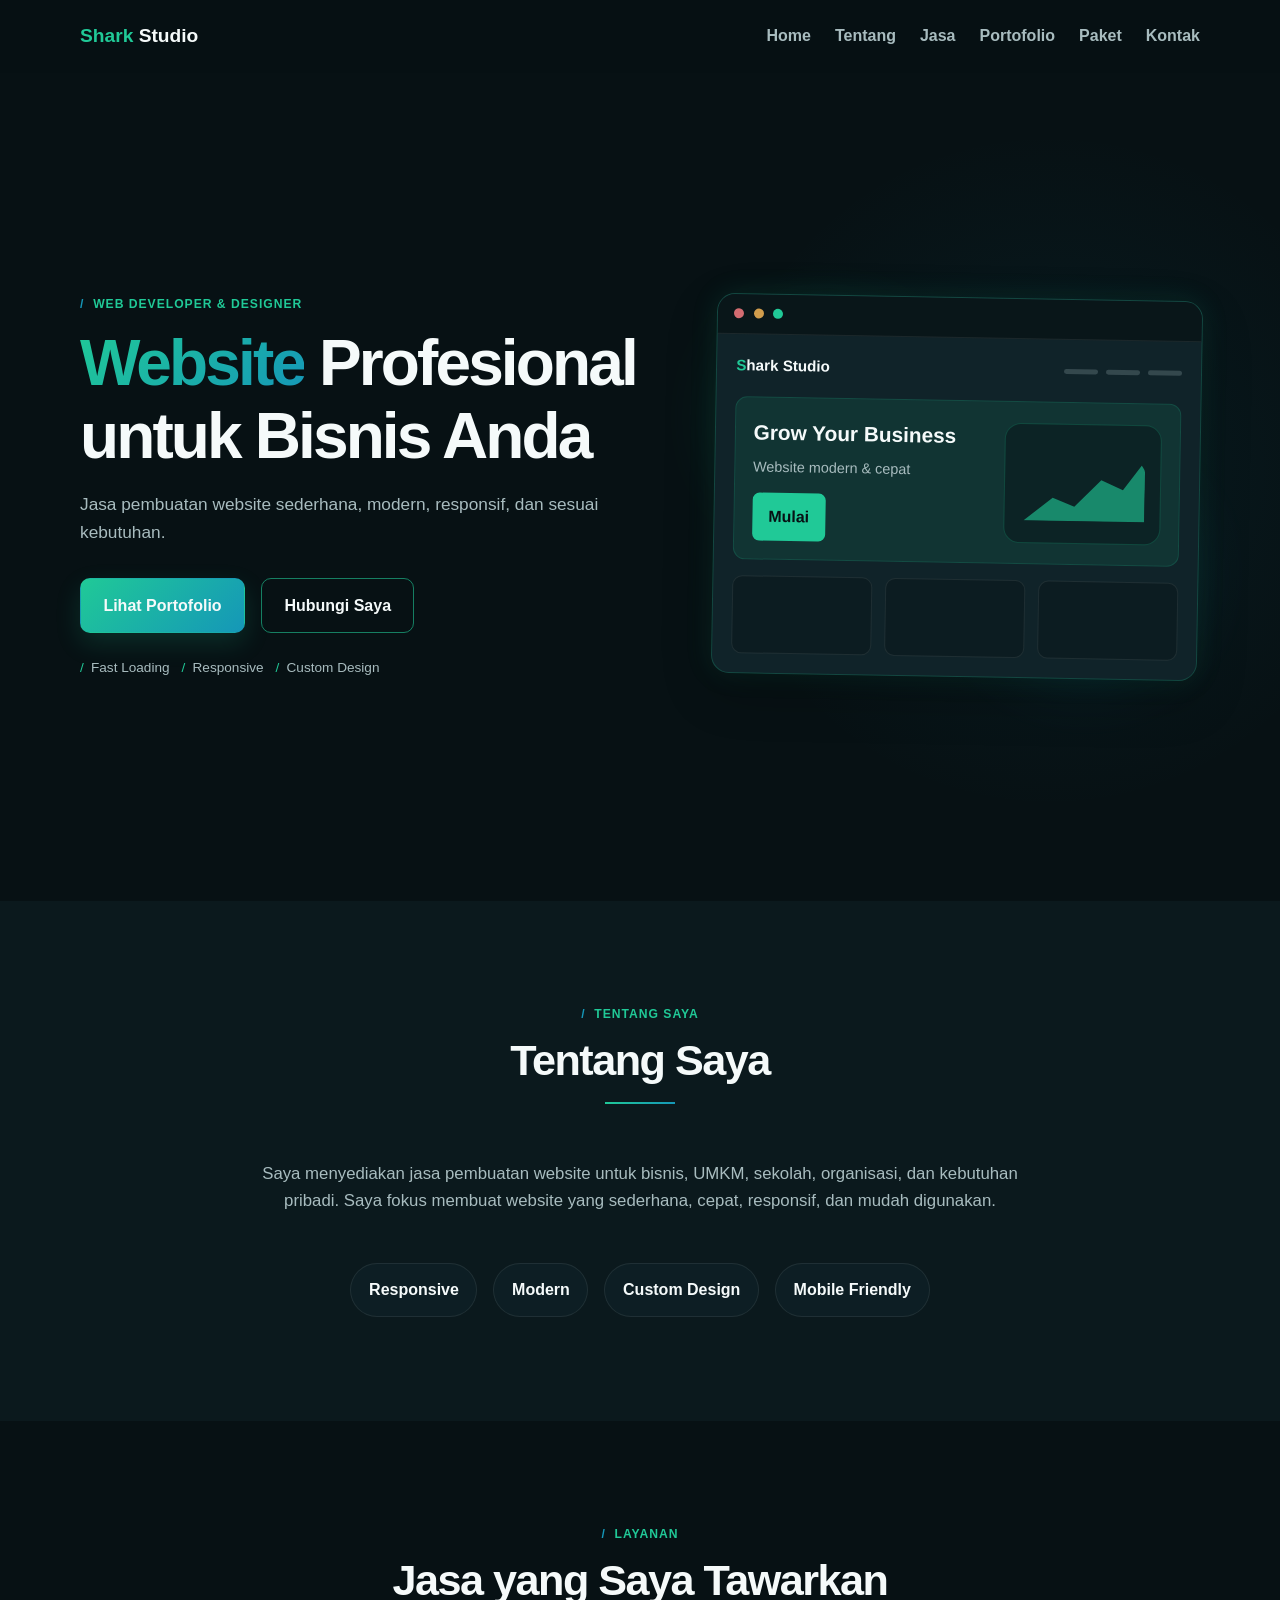
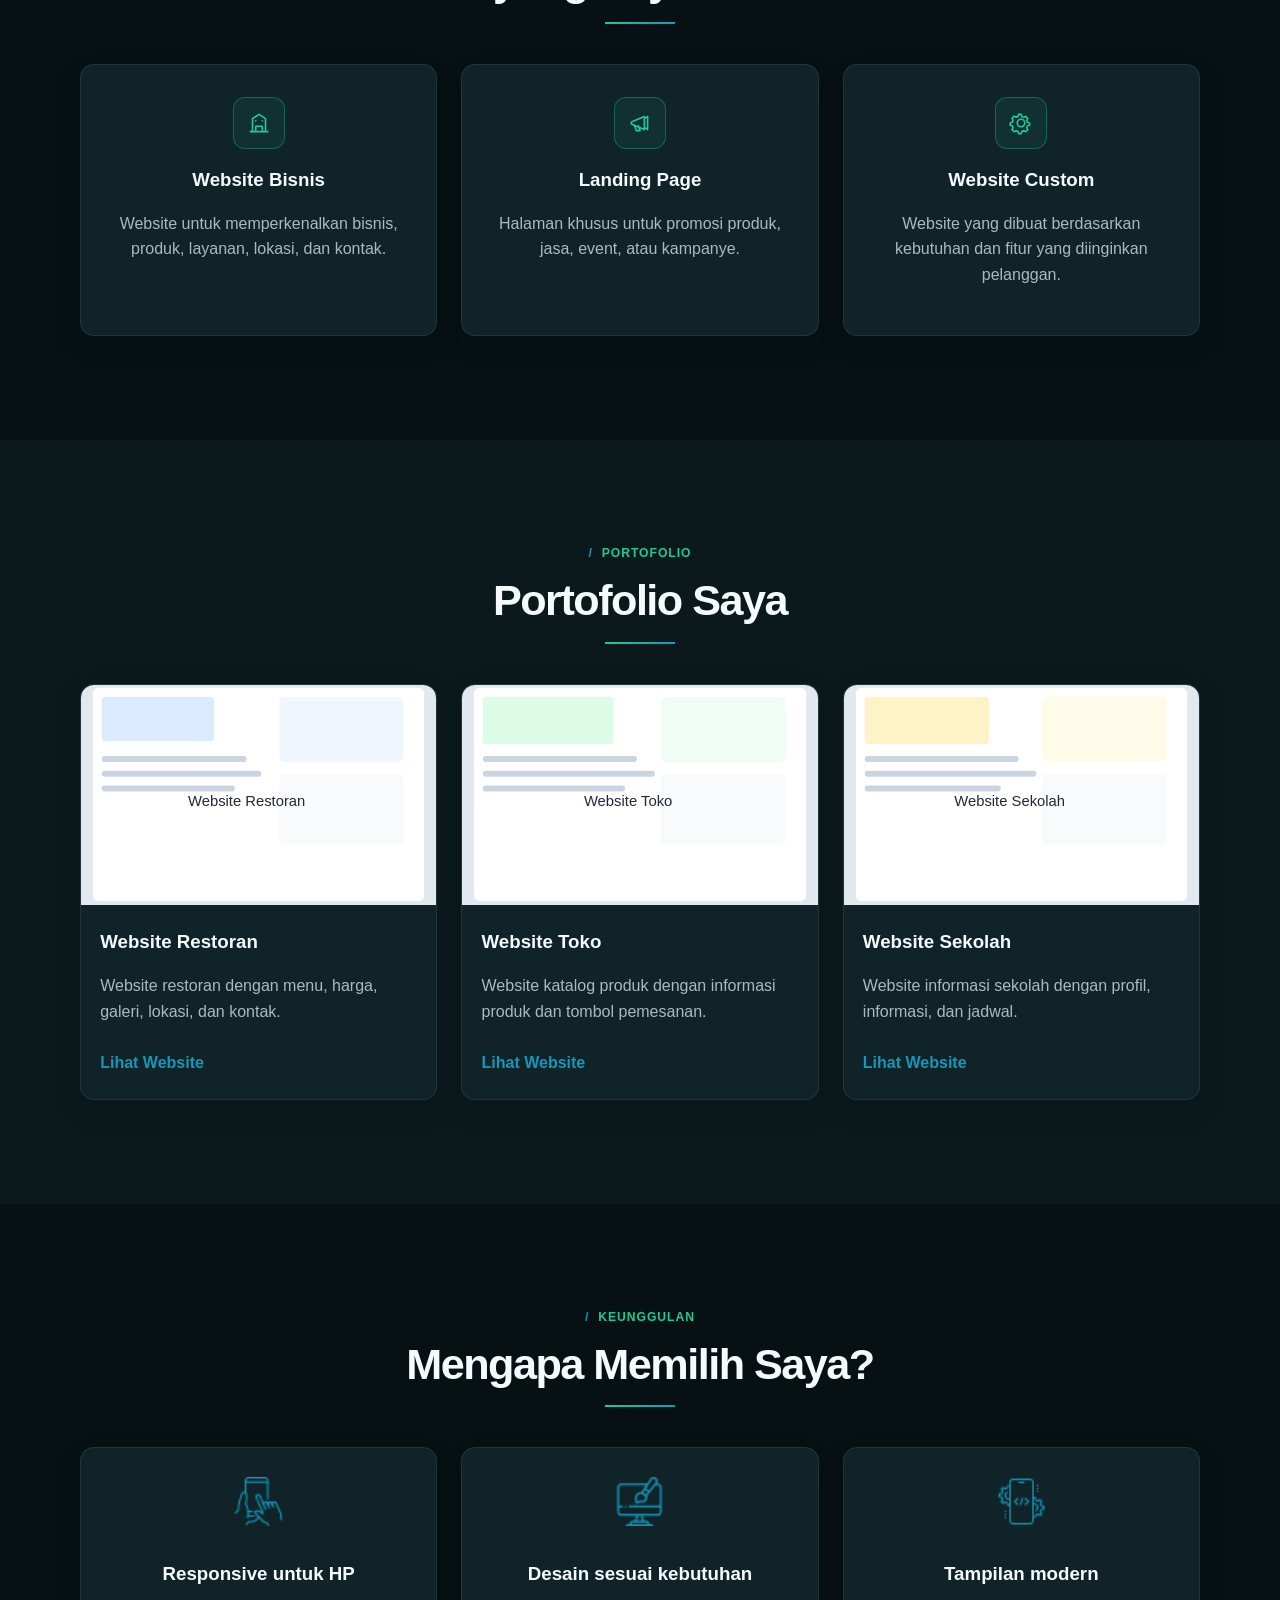
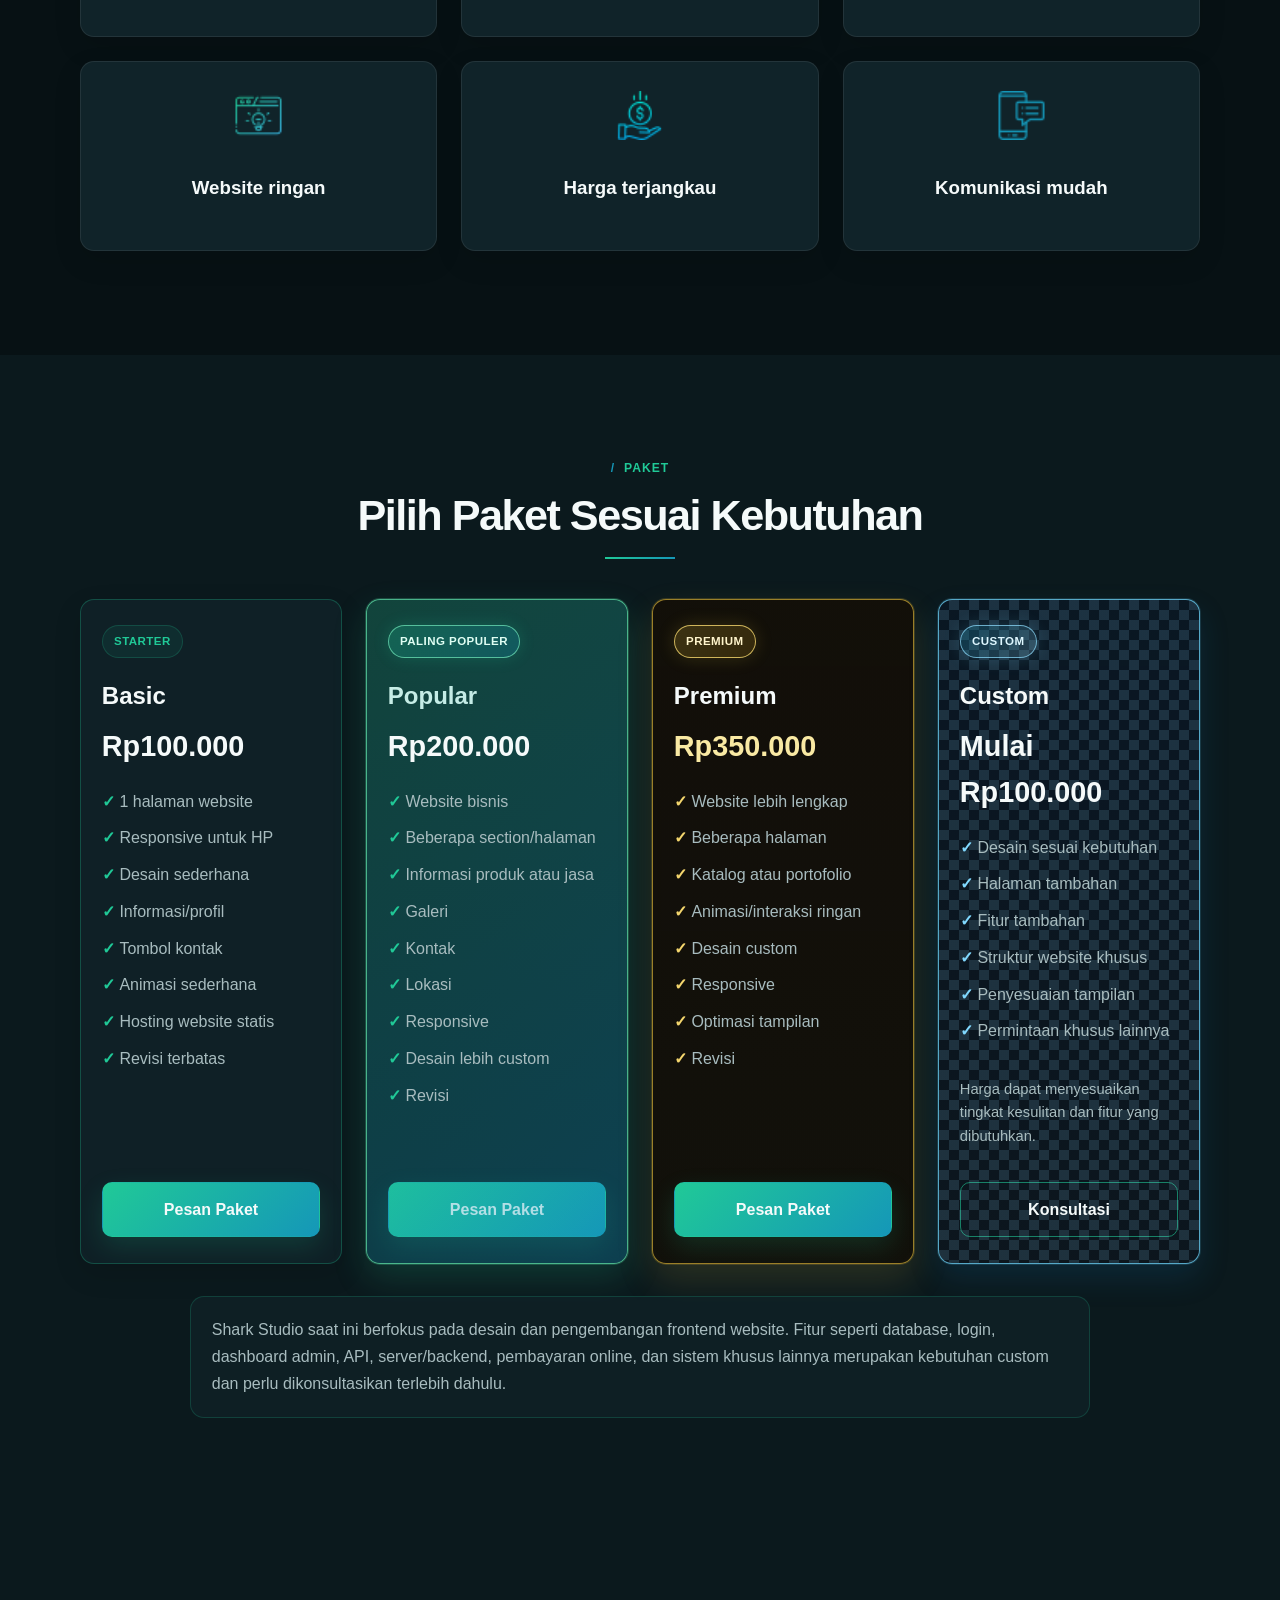
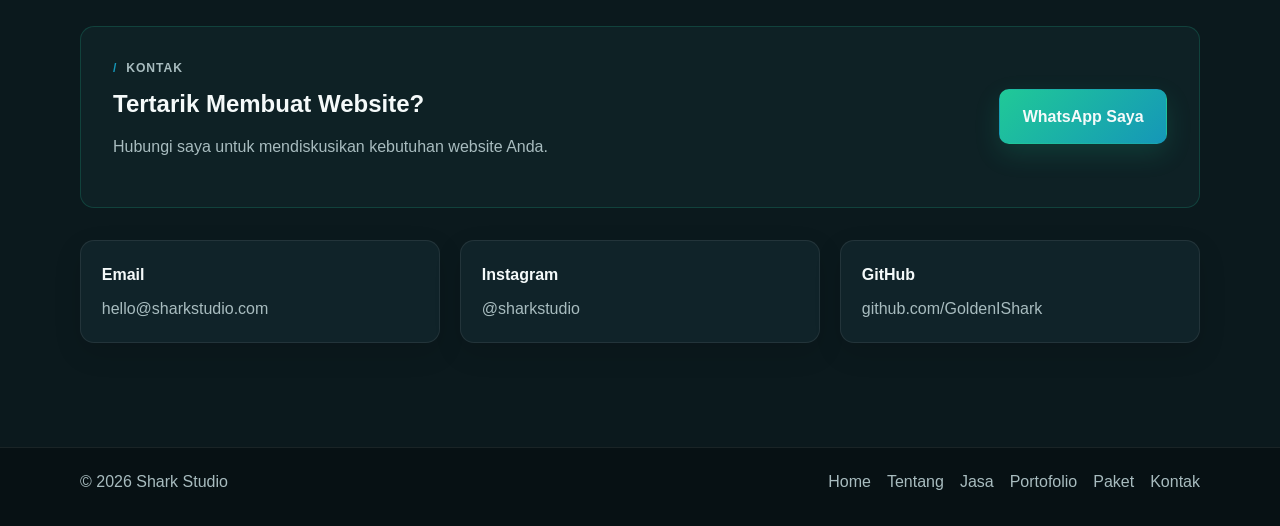
==== commit d4f6b1ab: "005" ====
--- a/index.html
+++ b/index.html
@@ -27,6 +27,7 @@
             <li><a href="#about">Tentang</a></li>
             <li><a href="#services">Jasa</a></li>
             <li><a href="#portfolio">Portofolio</a></li>
+            <li><a href="#packages">Paket</a></li>
             <li><a href="#contact">Kontak</a></li>
           </ul>
         </nav>
@@ -223,6 +224,25 @@
         </div>
       </section>
 
+      <section id="packages" class="section packages">
+        <div class="container">
+          <div class="section-heading reveal">
+            <p class="eyebrow">Paket</p>
+            <h2>Pilih Paket Sesuai Kebutuhan</h2>
+          </div>
+
+          <div id="package-list" class="package-grid reveal" aria-live="polite"></div>
+
+          <div class="package-note reveal">
+            <p>
+              Shark Studio saat ini berfokus pada desain dan pengembangan frontend website.
+              Fitur seperti database, login, dashboard admin, API, server/backend, pembayaran online,
+              dan sistem khusus lainnya merupakan kebutuhan custom dan perlu dikonsultasikan terlebih dahulu.
+            </p>
+          </div>
+        </div>
+      </section>
+
       <section id="contact" class="section contact">
         <div class="container contact-box reveal">
           <div>
@@ -258,6 +278,7 @@
           <a href="#about">Tentang</a>
           <a href="#services">Jasa</a>
           <a href="#portfolio">Portofolio</a>
+          <a href="#packages">Paket</a>
           <a href="#contact">Kontak</a>
         </nav>
       </div>
--- a/style.css
+++ b/style.css
@@ -172,6 +172,226 @@
 .feature-item h3 { color: var(--white); }
 .feature-item span { color: var(--green); font-size: 2.2rem; margin-bottom: 0.5rem; }
 
+.packages { background: var(--bg-secondary); }
+.package-grid {
+  display: grid;
+  grid-template-columns: repeat(4, minmax(0, 1fr));
+  gap: 1.5rem;
+  margin-top: 1rem;
+}
+.package-card {
+  position: relative;
+  display: flex;
+  flex-direction: column;
+  gap: 1.2rem;
+  padding: 1.6rem 1.3rem;
+  background: var(--bg-card);
+  border: 1px solid var(--border);
+  border-radius: var(--radius);
+  box-shadow: 0 10px 28px rgba(0, 0, 0, 0.12);
+  transition: transform 0.25s ease, border-color 0.25s ease, box-shadow 0.25s ease;
+  overflow: hidden;
+}
+.package-card::before {
+  content: "";
+  position: absolute;
+  inset: 0;
+  pointer-events: none;
+  opacity: 0;
+  transition: opacity 0.3s ease;
+}
+.package-card:hover {
+  transform: translateY(-4px);
+  box-shadow: var(--shadow), var(--glow);
+}
+.package-card--basic {
+  border-color: rgba(32, 201, 151, 0.28);
+  background: rgba(16, 35, 41, 0.82);
+}
+.package-card--basic:hover {
+  border-color: rgba(32, 201, 151, 0.42);
+}
+.package-card--basic .package-badge {
+  color: var(--green);
+  background: rgba(32, 201, 151, 0.08);
+  border-color: rgba(32, 201, 151, 0.2);
+}
+.package-card--basic .package-features li::before {
+  color: var(--green);
+}
+.package-card--popular {
+  border-color: rgba(94, 231, 174, 0.75);
+  background: linear-gradient(180deg, rgba(15, 36, 38, 0.94), rgba(10, 22, 31, 0.96));
+  box-shadow: 0 0 0 1px rgba(94, 231, 174, 0.22), 0 14px 34px rgba(32, 201, 151, 0.18);
+}
+.package-card--popular::before {
+  opacity: 1;
+  background: linear-gradient(135deg, rgba(32, 201, 151, 0.2), rgba(21, 151, 184, 0.32));
+}
+.package-card--popular:hover {
+  border-color: rgba(94, 231, 174, 0.9);
+  box-shadow: 0 0 0 1px rgba(94, 231, 174, 0.28), 0 20px 38px rgba(21, 151, 184, 0.24);
+}
+.package-card--popular .package-badge {
+  color: #dffef3;
+  background: linear-gradient(135deg, rgba(32, 201, 151, 0.24), rgba(21, 151, 184, 0.26));
+  border-color: rgba(115, 232, 186, 0.7);
+  box-shadow: 0 0 16px rgba(32, 201, 151, 0.2);
+}
+.package-card--popular .package-features li::before {
+  color: var(--green);
+}
+.package-card--premium {
+  border-color: rgba(212, 175, 55, 0.7);
+  background: linear-gradient(180deg, rgba(19, 15, 8, 0.96), rgba(18, 17, 11, 0.98));
+  box-shadow: 0 0 0 1px rgba(212, 175, 55, 0.2), 0 16px 36px rgba(212, 175, 55, 0.16);
+}
+.package-card--premium::before {
+  opacity: 1;
+  background: linear-gradient(120deg, transparent 0%, rgba(245, 215, 110, 0.2) 35%, rgba(212, 175, 55, 0.12) 50%, transparent 100%);
+  transform: translateX(-100%);
+  animation: premiumShimmer 4s linear infinite;
+}
+.package-card--premium:hover {
+  transform: translateY(-6px);
+  border-color: rgba(245, 215, 110, 0.9);
+  box-shadow: 0 0 0 1px rgba(245, 215, 110, 0.25), 0 22px 40px rgba(212, 175, 55, 0.2), 0 0 24px rgba(245, 215, 110, 0.12);
+}
+.package-card--premium .package-badge {
+  color: #fff5cc;
+  background: linear-gradient(135deg, rgba(212, 175, 55, 0.22), rgba(138, 106, 22, 0.28));
+  border-color: rgba(245, 215, 110, 0.8);
+  box-shadow: 0 0 18px rgba(212, 175, 55, 0.18);
+}
+.package-card--premium .package-features li::before {
+  color: #f5d76e;
+}
+.package-card--premium .package-price,
+.package-card--premium h3 {
+  color: #f9e9a3;
+}
+.package-card--custom {
+  border-color: rgba(111, 216, 255, 0.75);
+  background: linear-gradient(180deg, rgba(10, 23, 35, 0.96), rgba(12, 22, 30, 0.98));
+  box-shadow: 0 0 0 1px rgba(111, 216, 255, 0.15), 0 14px 30px rgba(15, 112, 180, 0.17);
+}
+.package-card--custom::before {
+  opacity: 1;
+  background-image:
+    linear-gradient(45deg, rgba(140, 219, 255, 0.14) 25%, transparent 25%, transparent 75%, rgba(140, 219, 255, 0.14) 75%),
+    linear-gradient(45deg, rgba(140, 219, 255, 0.14) 25%, transparent 25%, transparent 75%, rgba(140, 219, 255, 0.14) 75%);
+  background-size: 20px 20px;
+  background-position: 0 0, 10px 10px;
+  mix-blend-mode: screen;
+}
+.package-card--custom::after {
+  content: "";
+  position: absolute;
+  inset: 0;
+  background: linear-gradient(120deg, transparent 0%, rgba(175, 230, 255, 0.18) 45%, rgba(255,255,255,0.06) 55%, transparent 100%);
+  transform: translateX(-100%);
+  animation: crystalShimmer 5s ease-in-out infinite;
+  pointer-events: none;
+}
+.package-card--custom:hover {
+  border-color: rgba(143, 222, 255, 0.9);
+  box-shadow: 0 0 0 1px rgba(143, 222, 255, 0.2), 0 18px 34px rgba(69, 180, 255, 0.18), 0 0 20px rgba(143, 222, 255, 0.12);
+}
+.package-card--custom .package-badge {
+  color: #dff7ff;
+  background: linear-gradient(135deg, rgba(21, 151, 184, 0.26), rgba(160, 223, 255, 0.2));
+  border-color: rgba(143, 222, 255, 0.7);
+  box-shadow: 0 0 18px rgba(111, 216, 255, 0.18);
+}
+.package-card--custom .package-features li::before {
+  color: #81d9ff;
+}
+.package-card .btn {
+  margin-top: auto;
+}
+.package-card h3 {
+  margin: 0;
+  font-size: 1.5rem;
+  color: var(--white);
+}
+.package-badge {
+  position: relative;
+  z-index: 1;
+  display: inline-flex;
+  align-self: flex-start;
+  padding: 0.38rem 0.7rem;
+  border-radius: 999px;
+  font-size: 0.72rem;
+  font-weight: 700;
+  letter-spacing: 0.04em;
+  text-transform: uppercase;
+  color: var(--green);
+  background: rgba(32, 201, 151, 0.08);
+  border: 1px solid rgba(32, 201, 151, 0.2);
+}
+.package-price {
+  position: relative;
+  z-index: 1;
+  margin: 0.5rem 0 0;
+  font-size: clamp(1.8rem, 2vw, 2.4rem);
+  font-weight: 800;
+  color: var(--white);
+}
+.package-price small {
+  font-size: 0.8rem;
+  color: var(--text-secondary);
+}
+.package-features {
+  position: relative;
+  z-index: 1;
+  list-style: none;
+  margin: 0;
+  padding: 0;
+  display: grid;
+  gap: 0.7rem;
+}
+.package-features li {
+  position: relative;
+  padding-left: 1.1rem;
+  color: var(--text-secondary);
+}
+.package-features li::before {
+  content: "✓";
+  position: absolute;
+  left: 0;
+  color: var(--green);
+  font-weight: 700;
+}
+.package-note {
+  max-width: 900px;
+  margin: 2rem auto 0;
+  padding: 1.2rem 1.3rem;
+  border: 1px solid rgba(32, 201, 151, 0.2);
+  border-radius: var(--radius);
+  background: rgba(16, 35, 41, 0.7);
+  color: var(--text-secondary);
+}
+.package-note p {
+  margin: 0;
+  line-height: 1.7;
+}
+.package-custom-note {
+  position: relative;
+  z-index: 1;
+  margin-top: 0.9rem;
+  font-size: 0.92rem;
+  color: var(--text-secondary);
+}
+@keyframes premiumShimmer {
+  0% { transform: translateX(-120%); }
+  100% { transform: translateX(120%); }
+}
+@keyframes crystalShimmer {
+  0% { transform: translateX(-120%); }
+  50% { transform: translateX(20%); }
+  100% { transform: translateX(120%); }
+}
+
 .contact-box { display: flex; flex-wrap: wrap; align-items: center; justify-content: space-between; gap: 1.5rem; background: rgba(16, 35, 41, 0.8); border: 1px solid rgba(32, 201, 151, 0.2); border-radius: var(--radius); padding: 2rem; margin-bottom: 2rem; }
 .contact-info { display: grid; grid-template-columns: repeat(3, minmax(0, 1fr)); gap: 1.25rem; }
 .info-item { padding: 1.3rem; }
@@ -198,7 +418,7 @@
   .main-nav a { display: block; padding: 0.65rem 0; }
   .hero, .section { padding-top: 4rem; padding-bottom: 4rem; }
   .hero { min-height: auto; }
-  .hero-grid, .card-grid, .portfolio-grid, .feature-grid, .contact-info { grid-template-columns: 1fr; }
+  .hero-grid, .card-grid, .portfolio-grid, .feature-grid, .package-grid, .contact-info { grid-template-columns: 1fr; }
   .hero-copy { max-width: 100%; }
   .hero-copy h1 { font-size: 2.2rem; }
   .hero-actions { flex-direction: column; align-items: stretch; }
@@ -208,7 +428,7 @@
 }
 
 @media (min-width: 768px) and (max-width: 1023px) {
-  .card-grid, .portfolio-grid, .feature-grid { grid-template-columns: repeat(2, minmax(0, 1fr)); }
+  .card-grid, .portfolio-grid, .feature-grid, .package-grid { grid-template-columns: repeat(2, minmax(0, 1fr)); }
 }
 
 @media (min-width: 768px) { .hero-grid { grid-template-columns: 1.1fr 0.9fr; } }
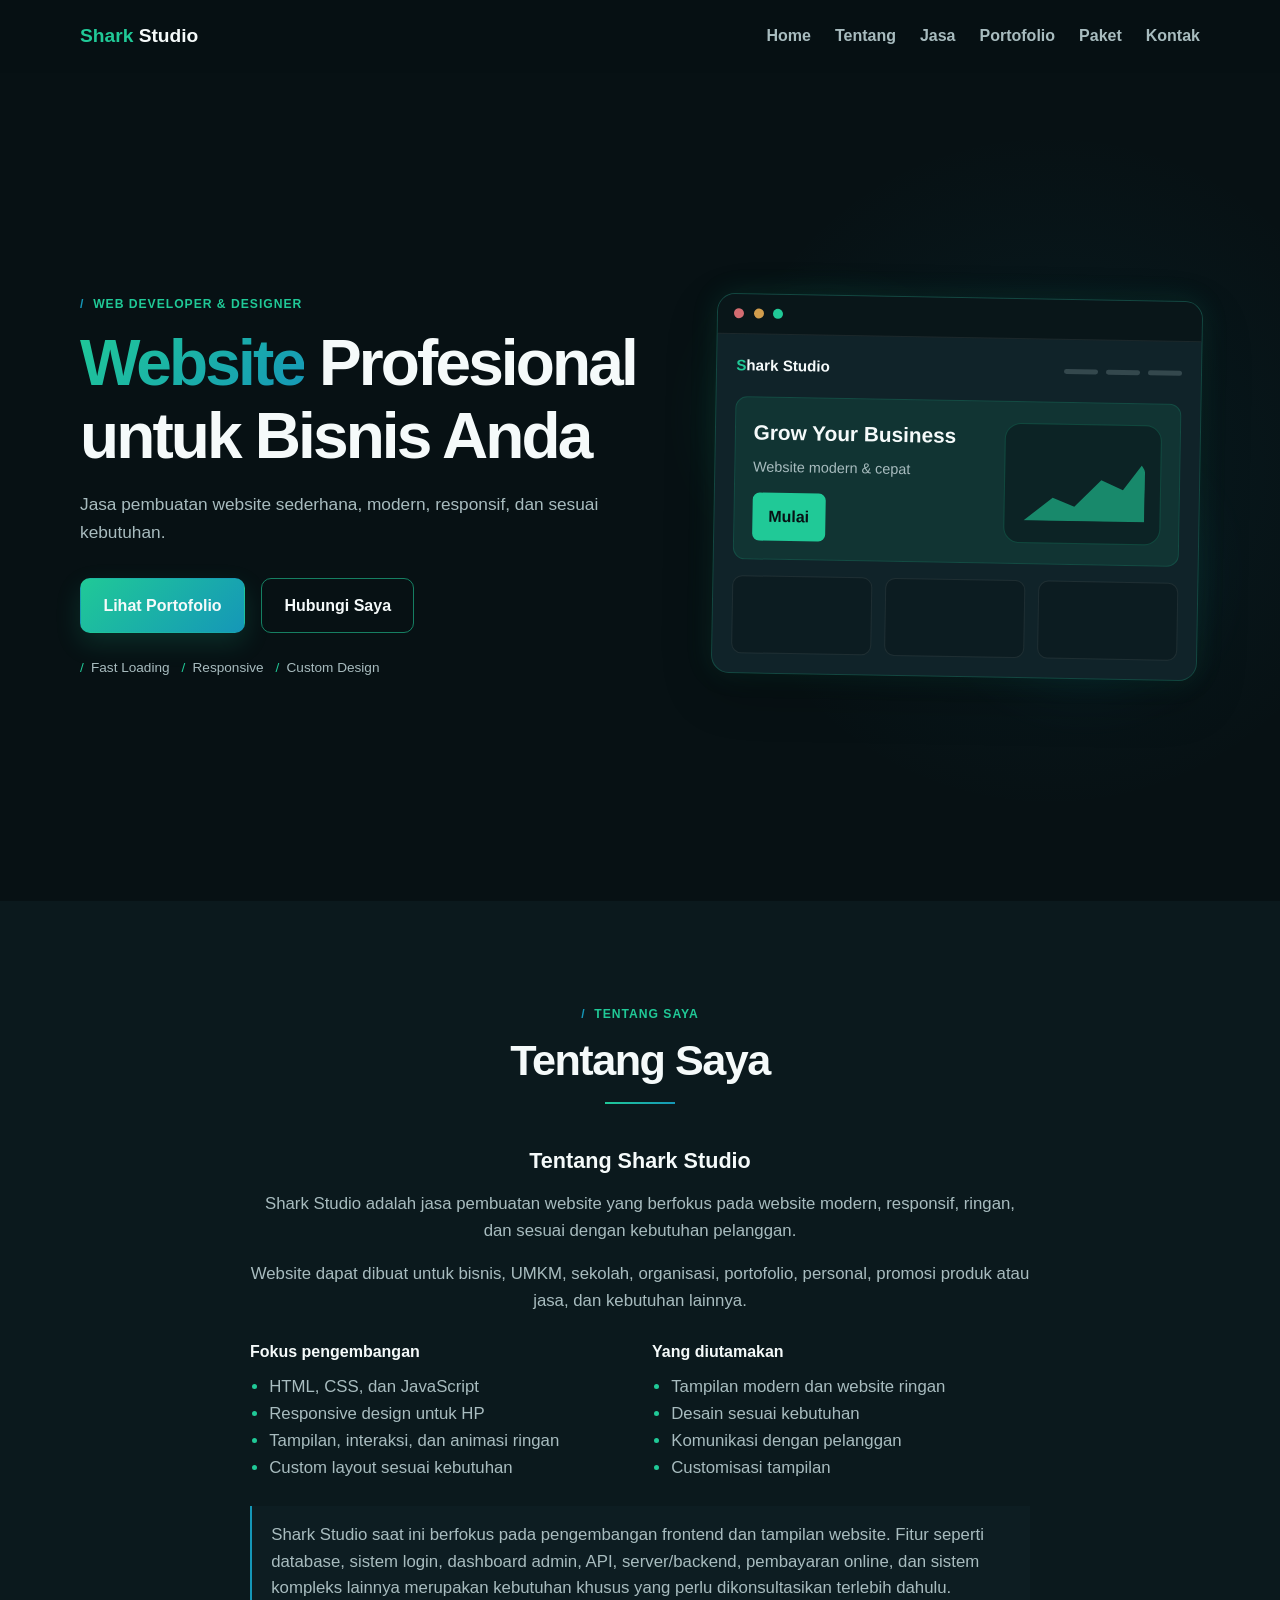
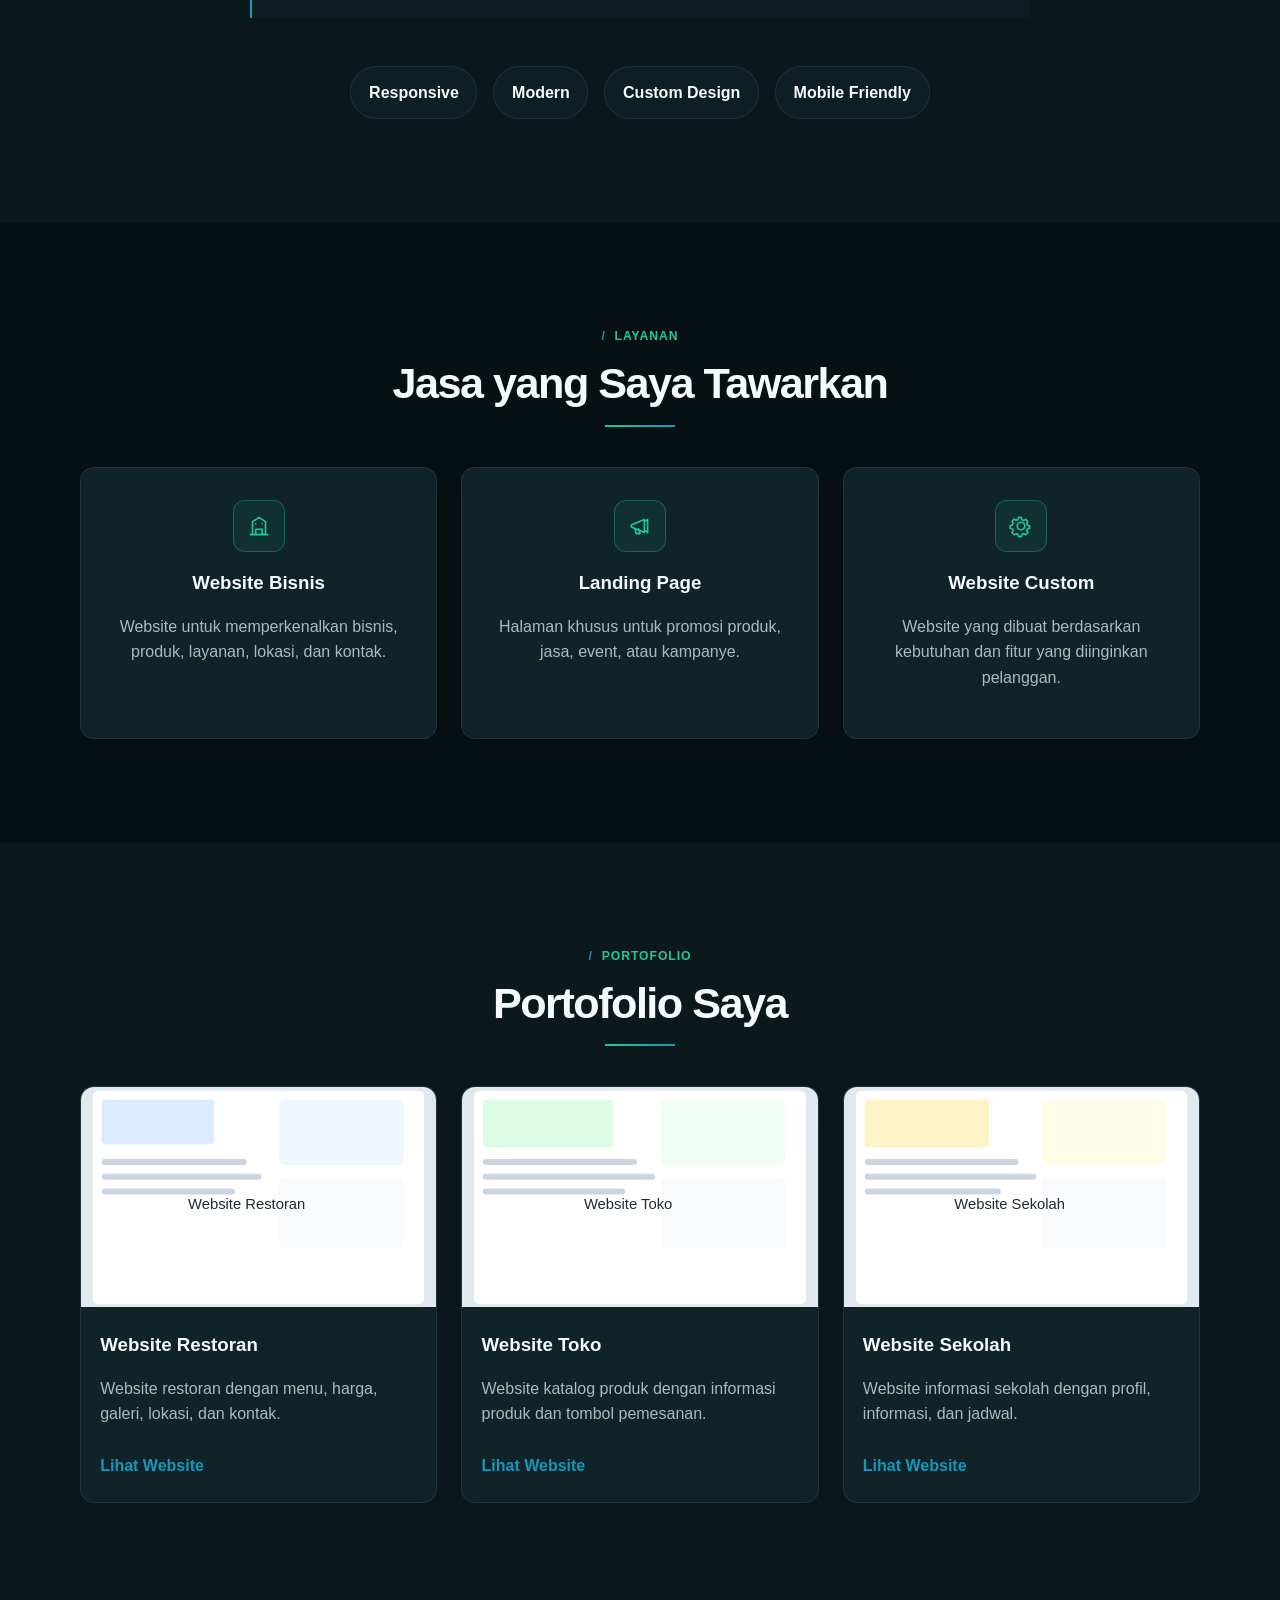
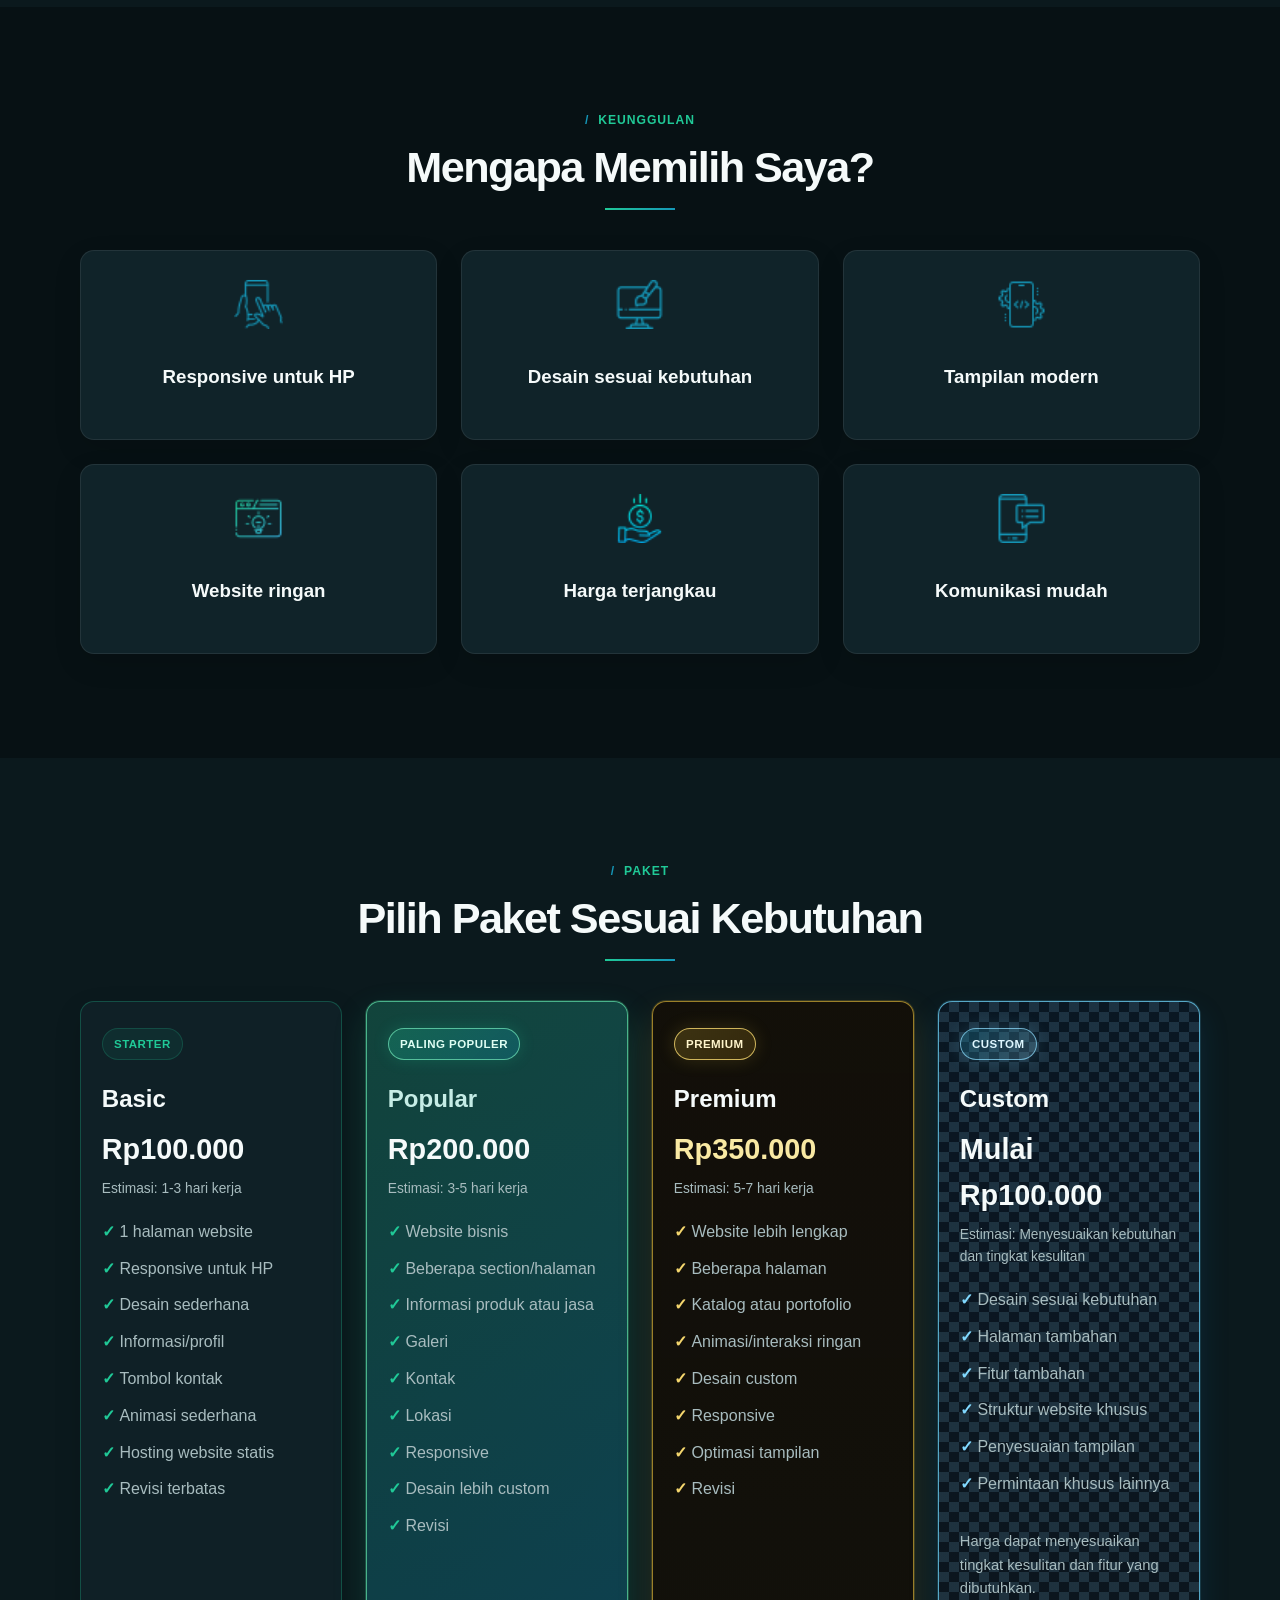
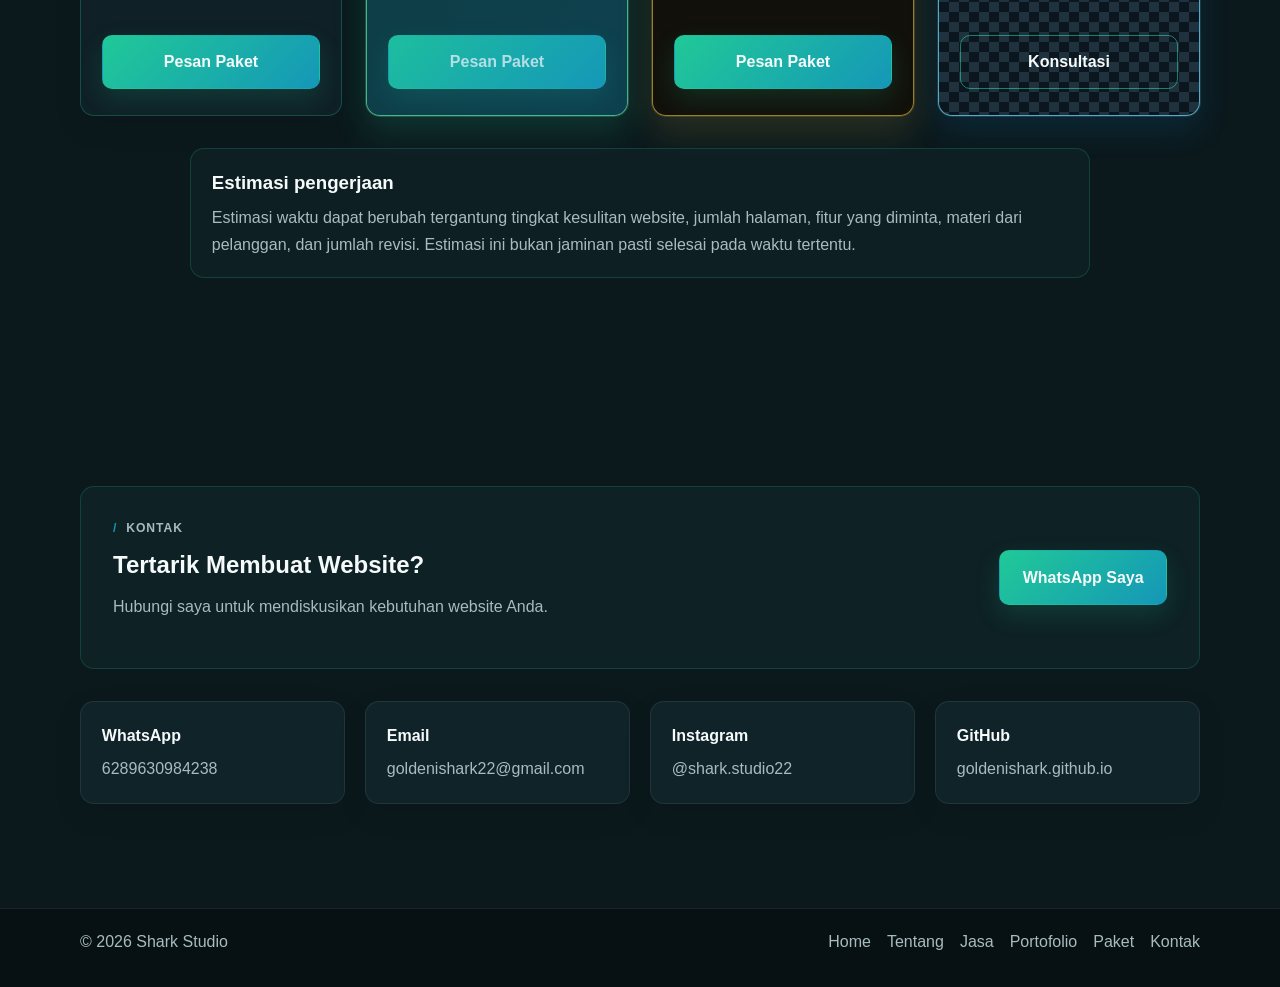
==== commit b167275c: "006" ====
--- a/index.html
+++ b/index.html
@@ -98,10 +98,40 @@
 
           <div class="about-content">
             <div class="about-text reveal">
-              <p>
-                Saya menyediakan jasa pembuatan website untuk bisnis, UMKM, sekolah,
-                organisasi, dan kebutuhan pribadi. Saya fokus membuat website yang sederhana,
-                cepat, responsif, dan mudah digunakan.
+              <h3>Tentang Shark Studio</h3>
+              <p>
+                Shark Studio adalah jasa pembuatan website yang berfokus pada website modern,
+                responsif, ringan, dan sesuai dengan kebutuhan pelanggan.
+              </p>
+              <p>
+                Website dapat dibuat untuk bisnis, UMKM, sekolah, organisasi, portofolio,
+                personal, promosi produk atau jasa, dan kebutuhan lainnya.
+              </p>
+              <div class="about-details">
+                <div>
+                  <h4>Fokus pengembangan</h4>
+                  <ul class="about-list">
+                    <li>HTML, CSS, dan JavaScript</li>
+                    <li>Responsive design untuk HP</li>
+                    <li>Tampilan, interaksi, dan animasi ringan</li>
+                    <li>Custom layout sesuai kebutuhan</li>
+                  </ul>
+                </div>
+                <div>
+                  <h4>Yang diutamakan</h4>
+                  <ul class="about-list">
+                    <li>Tampilan modern dan website ringan</li>
+                    <li>Desain sesuai kebutuhan</li>
+                    <li>Komunikasi dengan pelanggan</li>
+                    <li>Customisasi tampilan</li>
+                  </ul>
+                </div>
+              </div>
+              <p class="about-scope">
+                Shark Studio saat ini berfokus pada pengembangan frontend dan tampilan website.
+                Fitur seperti database, sistem login, dashboard admin, API, server/backend,
+                pembayaran online, dan sistem kompleks lainnya merupakan kebutuhan khusus yang
+                perlu dikonsultasikan terlebih dahulu.
               </p>
             </div>
 
@@ -234,10 +264,11 @@
           <div id="package-list" class="package-grid reveal" aria-live="polite"></div>
 
           <div class="package-note reveal">
+            <h3>Estimasi pengerjaan</h3>
             <p>
-              Shark Studio saat ini berfokus pada desain dan pengembangan frontend website.
-              Fitur seperti database, login, dashboard admin, API, server/backend, pembayaran online,
-              dan sistem khusus lainnya merupakan kebutuhan custom dan perlu dikonsultasikan terlebih dahulu.
+              Estimasi waktu dapat berubah tergantung tingkat kesulitan website, jumlah halaman,
+              fitur yang diminta, materi dari pelanggan, dan jumlah revisi. Estimasi ini bukan
+              jaminan pasti selesai pada waktu tertentu.
             </p>
           </div>
         </div>
@@ -250,21 +281,25 @@
             <h2>Tertarik Membuat Website?</h2>
             <p>Hubungi saya untuk mendiskusikan kebutuhan website Anda.</p>
           </div>
-          <a href="https://wa.me/628xxxxxxxxxx" class="btn btn-primary" target="_blank" rel="noreferrer">WhatsApp Saya</a>
+          <a href="https://wa.me/6289630984238" class="btn btn-primary" target="_blank" rel="noreferrer">WhatsApp Saya</a>
         </div>
 
         <div class="container contact-info reveal">
           <div class="info-item">
+            <strong>WhatsApp</strong>
+            <a href="https://wa.me/6289630984238" target="_blank" rel="noreferrer">6289630984238</a>
+          </div>
+          <div class="info-item">
             <strong>Email</strong>
-            <a href="mailto:hello@sharkstudio.com">hello@sharkstudio.com</a>
+            <a href="mailto:goldenishark22@gmail.com">goldenishark22@gmail.com</a>
           </div>
           <div class="info-item">
             <strong>Instagram</strong>
-            <a href="#">@sharkstudio</a>
+            <a href="https://www.instagram.com/shark.studio22?stkn=MXU3NDJzcjA2dmlhdA==" target="_blank" rel="noreferrer">@shark.studio22</a>
           </div>
           <div class="info-item">
             <strong>GitHub</strong>
-            <a href="https://github.com/GoldenIShark" target="_blank" rel="noreferrer">github.com/GoldenIShark</a>
+            <a href="https://goldenishark.github.io" target="_blank" rel="noreferrer">goldenishark.github.io</a>
           </div>
         </div>
       </section>
--- a/style.css
+++ b/style.css
@@ -143,6 +143,14 @@
 .section-heading h2::after { content: ""; display: block; width: 70px; height: 2px; margin: 1rem auto 0; background: var(--gradient-accent); }
 .about-content { display: grid; gap: 2rem; }
 .about-text { max-width: 780px; margin: 0 auto; text-align: center; font-size: 1.05rem; color: var(--text-secondary); }
+.about-text h3, .about-details h4 { color: var(--white); }
+.about-text h3 { margin: 0 0 0.8rem; font-size: 1.35rem; }
+.about-text p { margin: 0 0 1rem; }
+.about-details { display: grid; grid-template-columns: repeat(2, minmax(0, 1fr)); gap: 1.5rem; margin: 1.5rem 0; text-align: left; }
+.about-details h4 { margin: 0 0 0.6rem; font-size: 1rem; }
+.about-list { margin: 0; padding-left: 1.2rem; }
+.about-list li::marker { color: var(--green); }
+.about-scope { padding: 1rem 1.2rem; border-left: 2px solid var(--sea-blue); background: rgba(16, 35, 41, 0.5); text-align: left; }
 .about-features { display: flex; flex-wrap: wrap; justify-content: center; gap: 1rem; }
 .feature-pill { background: rgba(16, 35, 41, 0.62); color: var(--text-primary); border: 1px solid var(--border); border-radius: 999px; padding: 0.8rem 1.1rem; font-weight: 700; transition: border-color 0.25s ease, color 0.25s ease; }
 .feature-pill:hover { border-color: rgba(21, 151, 184, 0.6); color: var(--green); }
@@ -341,6 +349,13 @@
   font-size: 0.8rem;
   color: var(--text-secondary);
 }
+.package-estimate {
+  position: relative;
+  z-index: 1;
+  margin: 0.35rem 0 0;
+  color: var(--text-secondary);
+  font-size: 0.86rem;
+}
 .package-features {
   position: relative;
   z-index: 1;
@@ -375,6 +390,10 @@
   margin: 0;
   line-height: 1.7;
 }
+.package-note h3 {
+  margin: 0 0 0.35rem;
+  color: var(--white);
+}
 .package-custom-note {
   position: relative;
   z-index: 1;
@@ -393,7 +412,7 @@
 }
 
 .contact-box { display: flex; flex-wrap: wrap; align-items: center; justify-content: space-between; gap: 1.5rem; background: rgba(16, 35, 41, 0.8); border: 1px solid rgba(32, 201, 151, 0.2); border-radius: var(--radius); padding: 2rem; margin-bottom: 2rem; }
-.contact-info { display: grid; grid-template-columns: repeat(3, minmax(0, 1fr)); gap: 1.25rem; }
+.contact-info { display: grid; grid-template-columns: repeat(4, minmax(0, 1fr)); gap: 1.25rem; }
 .info-item { padding: 1.3rem; }
 .info-item strong { display: block; margin-bottom: 0.5rem; color: var(--white); }
 .info-item a:hover { color: var(--green); }
@@ -423,12 +442,13 @@
   .hero-copy h1 { font-size: 2.2rem; }
   .hero-actions { flex-direction: column; align-items: stretch; }
   .btn { width: 100%; }
+  .about-details { grid-template-columns: 1fr; }
   .contact-box { padding: 1.5rem; }
   .footer-inner { flex-direction: column; align-items: flex-start; }
 }
 
 @media (min-width: 768px) and (max-width: 1023px) {
-  .card-grid, .portfolio-grid, .feature-grid, .package-grid { grid-template-columns: repeat(2, minmax(0, 1fr)); }
+  .card-grid, .portfolio-grid, .feature-grid, .package-grid, .contact-info { grid-template-columns: repeat(2, minmax(0, 1fr)); }
 }
 
 @media (min-width: 768px) { .hero-grid { grid-template-columns: 1.1fr 0.9fr; } }
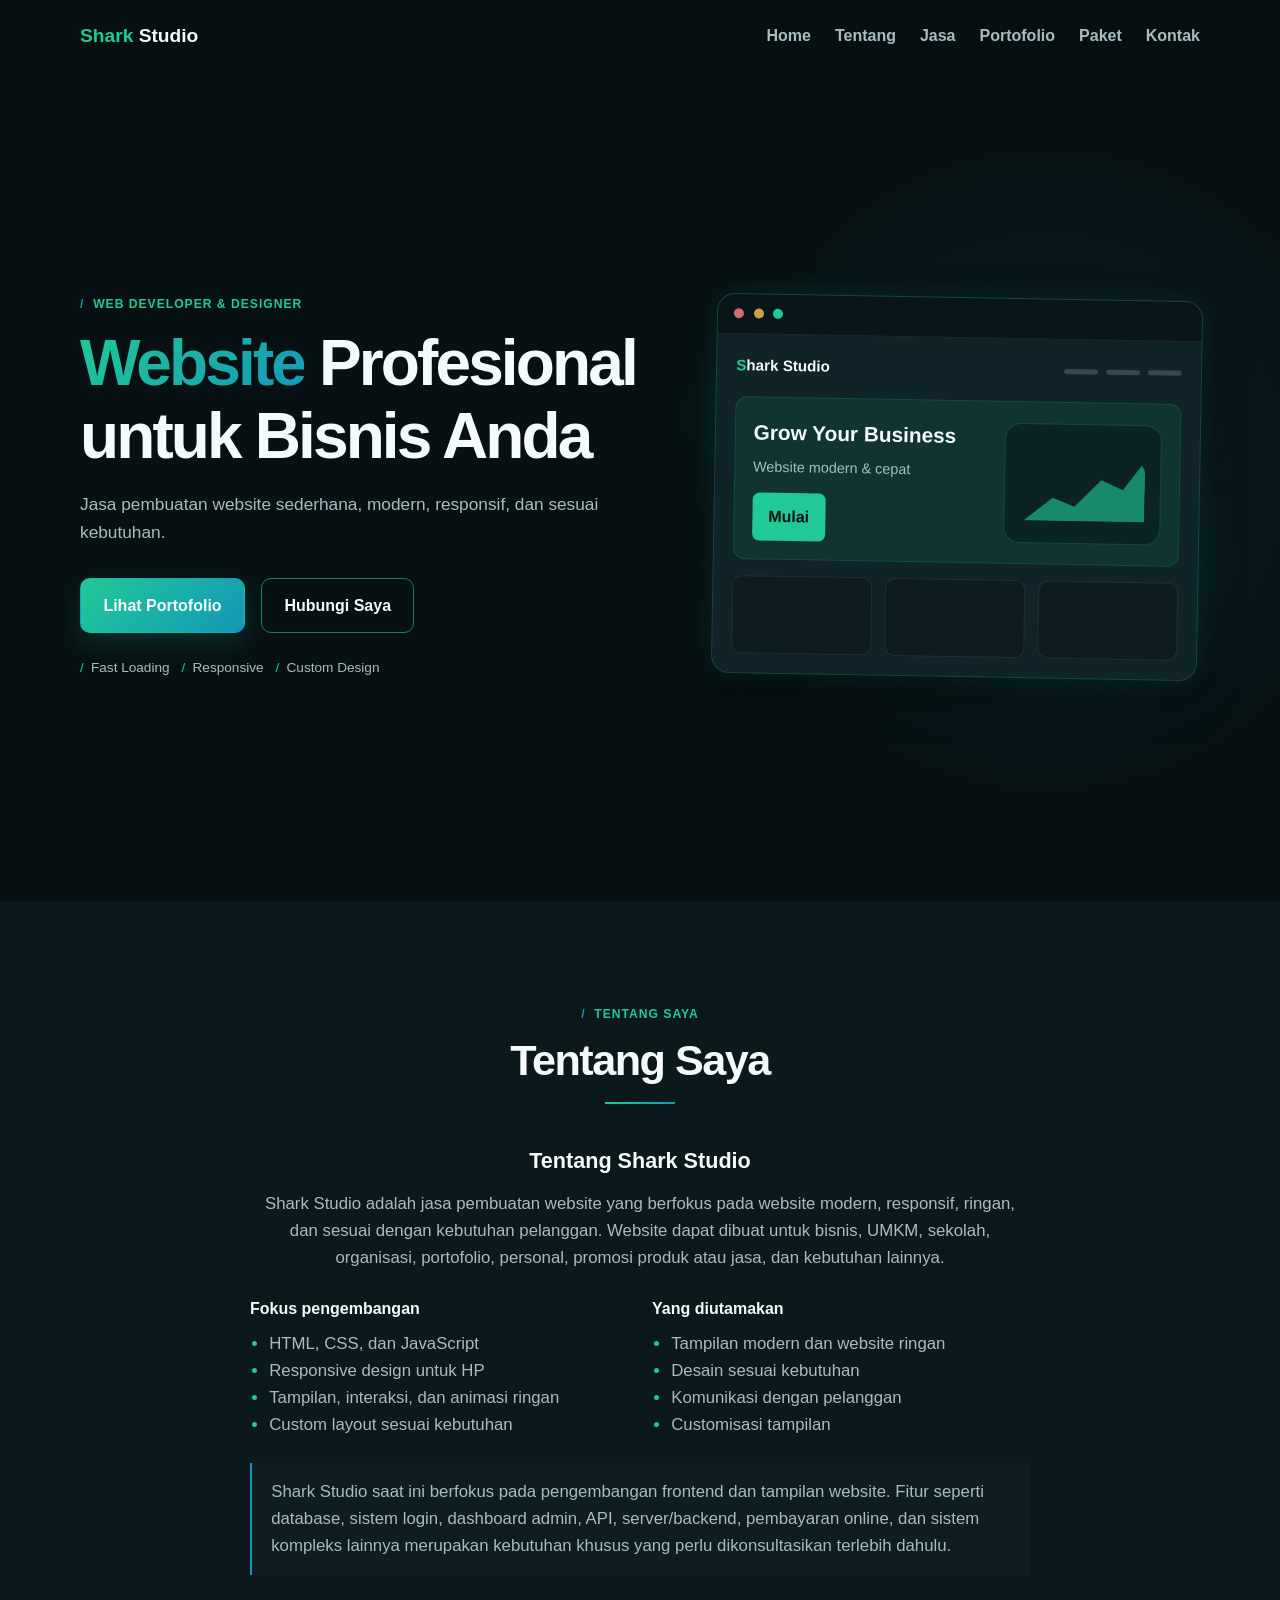
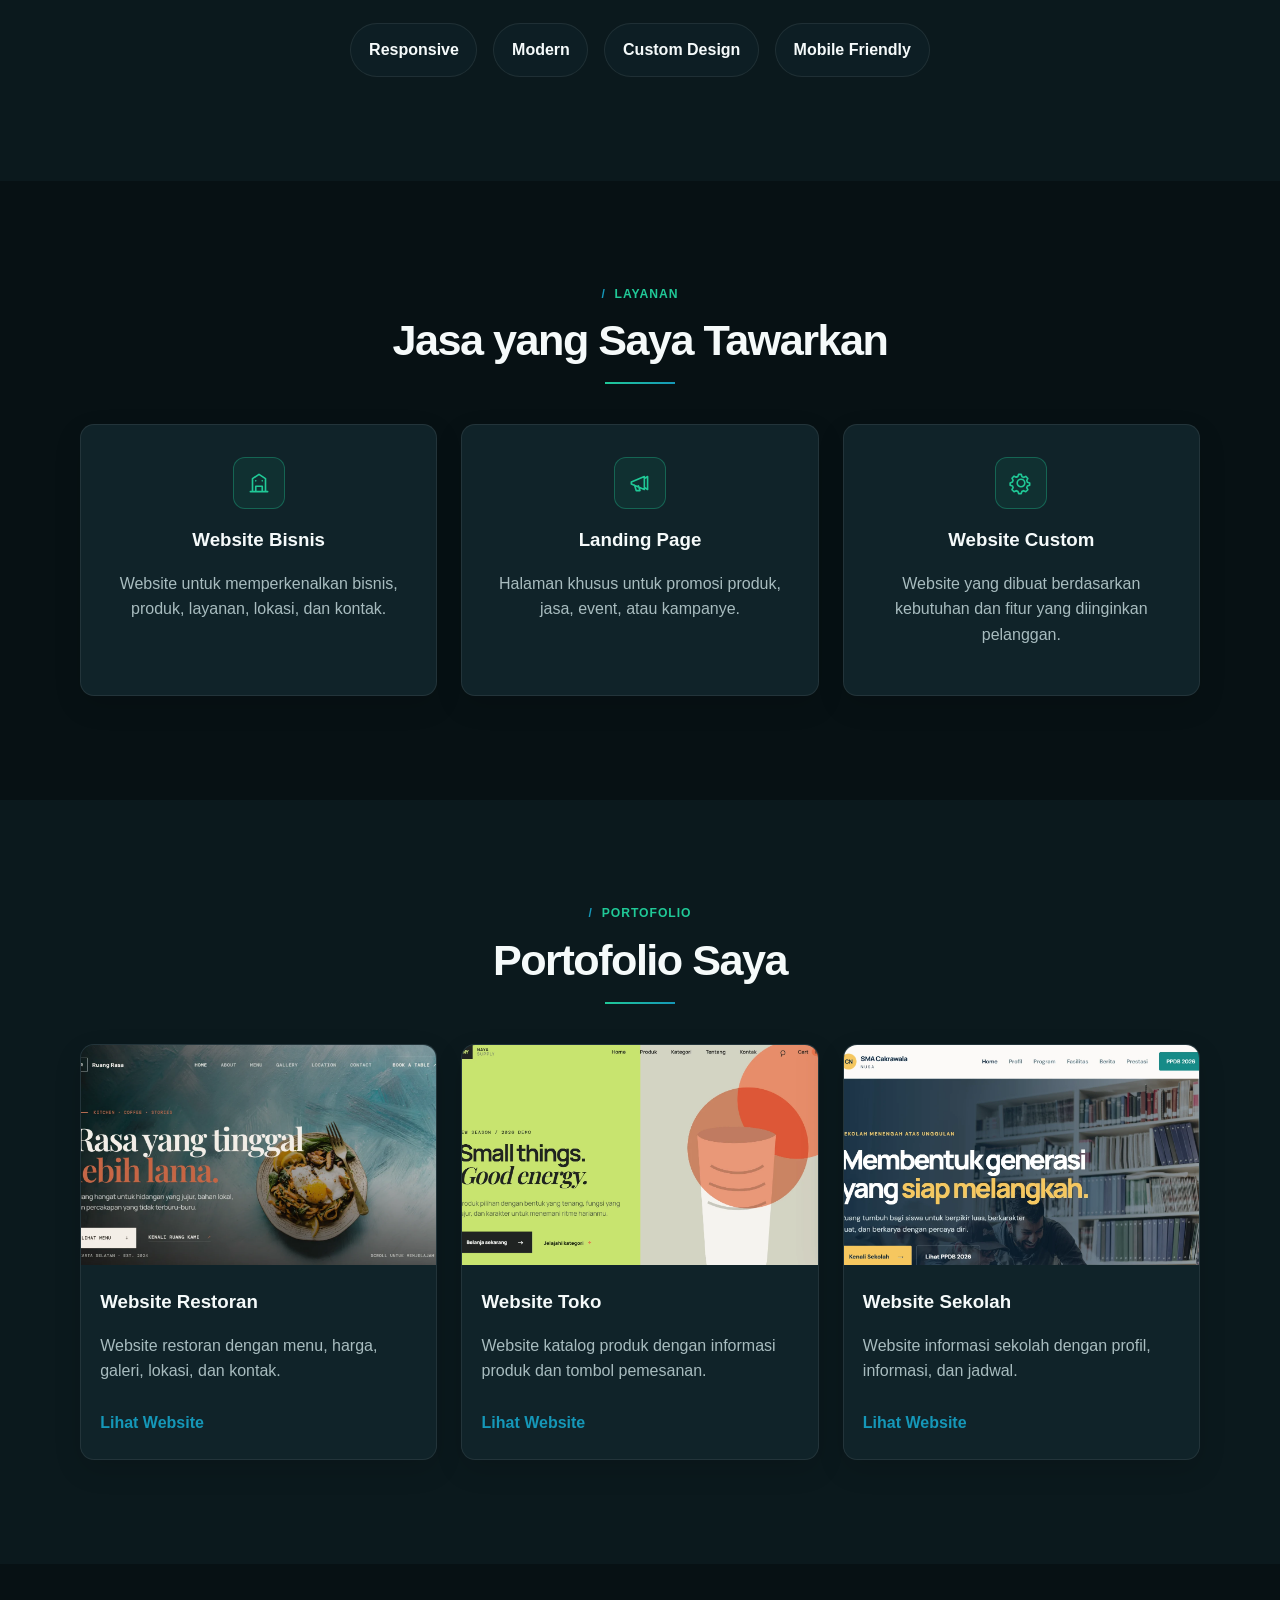
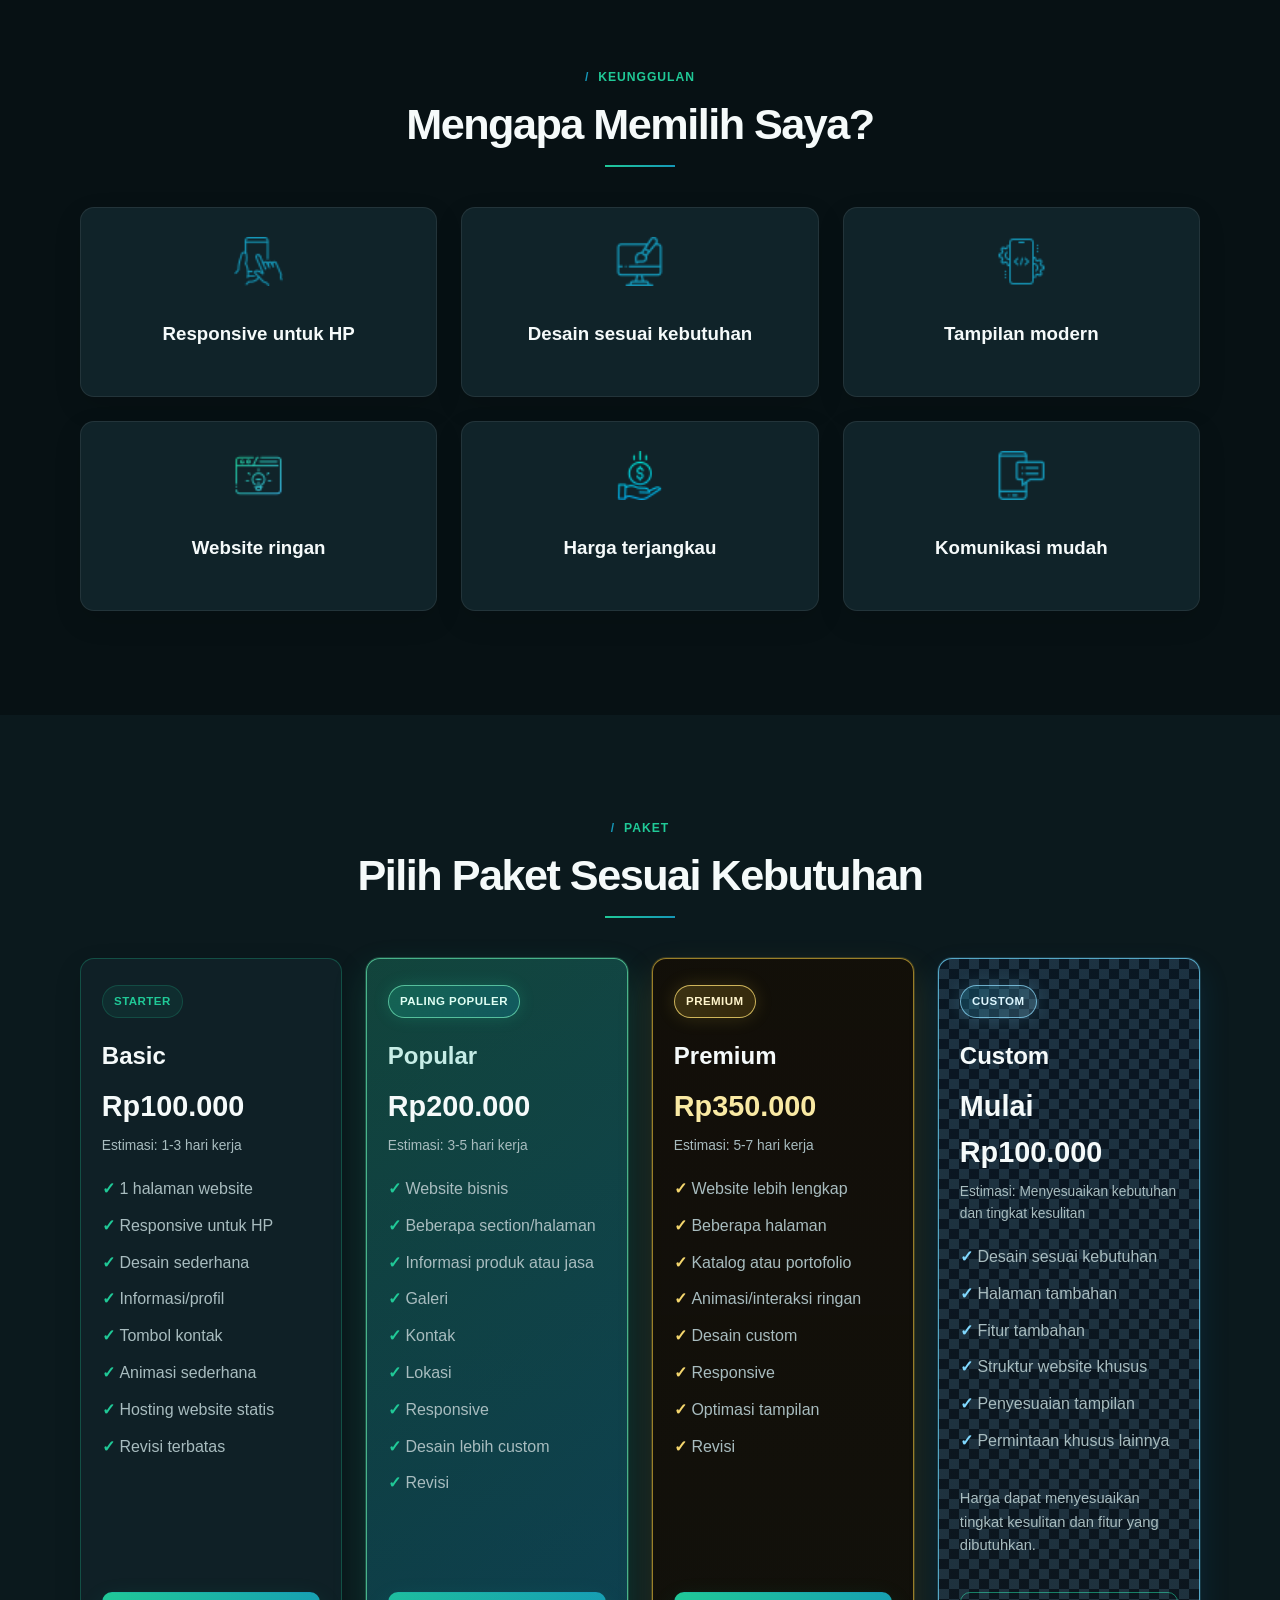
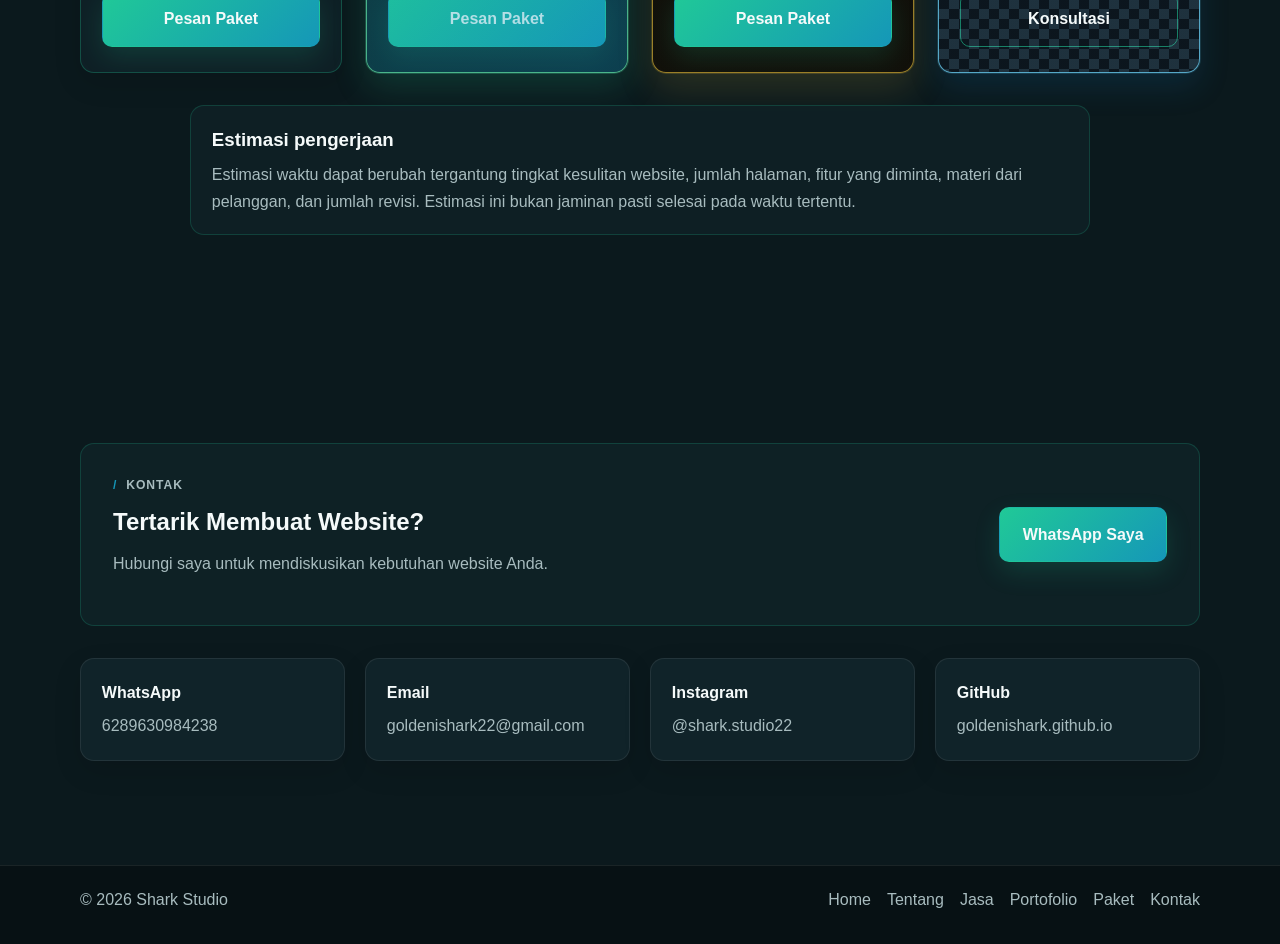
==== commit c572d6d4: "007" ====
--- a/index.html
+++ b/index.html
@@ -102,8 +102,6 @@
               <p>
                 Shark Studio adalah jasa pembuatan website yang berfokus pada website modern,
                 responsif, ringan, dan sesuai dengan kebutuhan pelanggan.
-              </p>
-              <p>
                 Website dapat dibuat untuk bisnis, UMKM, sekolah, organisasi, portofolio,
                 personal, promosi produk atau jasa, dan kebutuhan lainnya.
               </p>
@@ -191,45 +189,42 @@
             <article class="portfolio-card reveal">
               <div class="portfolio-image">
                 <img
-                  src="images/portfolio1.jpg"
+                  src="assets/image/protofolio_restoran.webp"
                   alt="Website Restoran"
-                  onerror="this.onerror=null;this.src='data:image/svg+xml;charset=UTF-8,%3Csvg xmlns=%22http://www.w3.org/2000/svg%22 width=%221200%22 height=%22800%22 viewBox=%220 0 1200 800%22%3E%3Crect width=%221200%22 height=%22800%22 fill=%22%23e2e8f0%22/%3E%3Crect x=%2240%22 y=%2240%22 width=%221120%22 height=%22720%22 rx=%2220%22 fill=%22%23ffffff%22/%3E%3Crect x=%2270%22 y=%2270%22 width=%22380%22 height=%22150%22 rx=%2212%22 fill=%22%23dbeafe%22/%3E%3Crect x=%2270%22 y=%22270%22 width=%22490%22 height=%2220%22 rx=%2210%22 fill=%22%23cbd5e1%22/%3E%3Crect x=%2270%22 y=%22320%22 width=%22540%22 height=%2220%22 rx=%2210%22 fill=%22%23cbd5e1%22/%3E%3Crect x=%2270%22 y=%22370%22 width=%22450%22 height=%2220%22 rx=%2210%22 fill=%22%23cbd5e1%22/%3E%3Crect x=%22670%22 y=%2270%22 width=%22420%22 height=%22220%22 rx=%2218%22 fill=%22%23eff6ff%22/%3E%3Crect x=%22670%22 y=%22330%22 width=%22420%22 height=%22240%22 rx=%2218%22 fill=%22%23f8fafc%22/%3E%3Ctext x=%22560%22 y=%22440%22 text-anchor=%22middle%22 font-size=%2250%22 font-family=%22Arial, sans-serif%22 fill=%22%231f2937%22%3EWebsite Restoran%3C/text%3E%3C/svg%3E';"
                 />
               </div>
               <div class="portfolio-body">
                 <h3>Website Restoran</h3>
                 <p>Website restoran dengan menu, harga, galeri, lokasi, dan kontak.</p>
-                <a href="#" class="text-link">Lihat Website</a>
+                <a href="portofolio/restoran/index.html" class="text-link">Lihat Website</a>
               </div>
             </article>
 
             <article class="portfolio-card reveal">
               <div class="portfolio-image">
                 <img
-                  src="images/portfolio2.jpg"
+                  src="assets/image/protofolio_toko.webp"
                   alt="Website Toko"
-                  onerror="this.onerror=null;this.src='data:image/svg+xml;charset=UTF-8,%3Csvg xmlns=%22http://www.w3.org/2000/svg%22 width=%221200%22 height=%22800%22 viewBox=%220 0 1200 800%22%3E%3Crect width=%221200%22 height=%22800%22 fill=%22%23e2e8f0%22/%3E%3Crect x=%2240%22 y=%2240%22 width=%221120%22 height=%22720%22 rx=%2220%22 fill=%22%23ffffff%22/%3E%3Crect x=%2270%22 y=%2270%22 width=%22440%22 height=%22160%22 rx=%2212%22 fill=%22%23dcfce7%22/%3E%3Crect x=%2270%22 y=%22270%22 width=%22520%22 height=%2220%22 rx=%2210%22 fill=%22%23cbd5e1%22/%3E%3Crect x=%2270%22 y=%22320%22 width=%22580%22 height=%2220%22 rx=%2210%22 fill=%22%23cbd5e1%22/%3E%3Crect x=%2270%22 y=%22370%22 width=%22480%22 height=%2220%22 rx=%2210%22 fill=%22%23cbd5e1%22/%3E%3Crect x=%22670%22 y=%2270%22 width=%22420%22 height=%22220%22 rx=%2218%22 fill=%22%23f0fdf4%22/%3E%3Crect x=%22670%22 y=%22330%22 width=%22420%22 height=%22240%22 rx=%2218%22 fill=%22%23f8fafc%22/%3E%3Ctext x=%22560%22 y=%22440%22 text-anchor=%22middle%22 font-size=%2250%22 font-family=%22Arial, sans-serif%22 fill=%22%231f2937%22%3EWebsite Toko%3C/text%3E%3C/svg%3E';"
                 />
               </div>
               <div class="portfolio-body">
                 <h3>Website Toko</h3>
                 <p>Website katalog produk dengan informasi produk dan tombol pemesanan.</p>
-                <a href="#" class="text-link">Lihat Website</a>
+                <a href="portofolio/toko/index.html" class="text-link">Lihat Website</a>
               </div>
             </article>
 
             <article class="portfolio-card reveal">
               <div class="portfolio-image">
                 <img
-                  src="images/portfolio3.jpg"
+                  src="assets/image/protofolio_sekolah.webp"
                   alt="Website Sekolah"
-                  onerror="this.onerror=null;this.src='data:image/svg+xml;charset=UTF-8,%3Csvg xmlns=%22http://www.w3.org/2000/svg%22 width=%221200%22 height=%22800%22 viewBox=%220 0 1200 800%22%3E%3Crect width=%221200%22 height=%22800%22 fill=%22%23e2e8f0%22/%3E%3Crect x=%2240%22 y=%2240%22 width=%221120%22 height=%22720%22 rx=%2220%22 fill=%22%23ffffff%22/%3E%3Crect x=%2270%22 y=%2270%22 width=%22420%22 height=%22160%22 rx=%2212%22 fill=%22%23fef3c7%22/%3E%3Crect x=%2270%22 y=%22270%22 width=%22520%22 height=%2220%22 rx=%2210%22 fill=%22%23cbd5e1%22/%3E%3Crect x=%2270%22 y=%22320%22 width=%22580%22 height=%2220%22 rx=%2210%22 fill=%22%23cbd5e1%22/%3E%3Crect x=%2270%22 y=%22370%22 width=%22460%22 height=%2220%22 rx=%2210%22 fill=%22%23cbd5e1%22/%3E%3Crect x=%22670%22 y=%2270%22 width=%22420%22 height=%22220%22 rx=%2218%22 fill=%22%23fefce8%22/%3E%3Crect x=%22670%22 y=%22330%22 width=%22420%22 height=%22240%22 rx=%2218%22 fill=%22%23f8fafc%22/%3E%3Ctext x=%22560%22 y=%22440%22 text-anchor=%22middle%22 font-size=%2250%22 font-family=%22Arial, sans-serif%22 fill=%22%231f2937%22%3EWebsite Sekolah%3C/text%3E%3C/svg%3E';"
                 />
               </div>
               <div class="portfolio-body">
                 <h3>Website Sekolah</h3>
                 <p>Website informasi sekolah dengan profil, informasi, dan jadwal.</p>
-                <a href="#" class="text-link">Lihat Website</a>
+                <a href="portofolio/sekolah/index.html" class="text-link">Lihat Website</a>
               </div>
             </article>
           </div>
